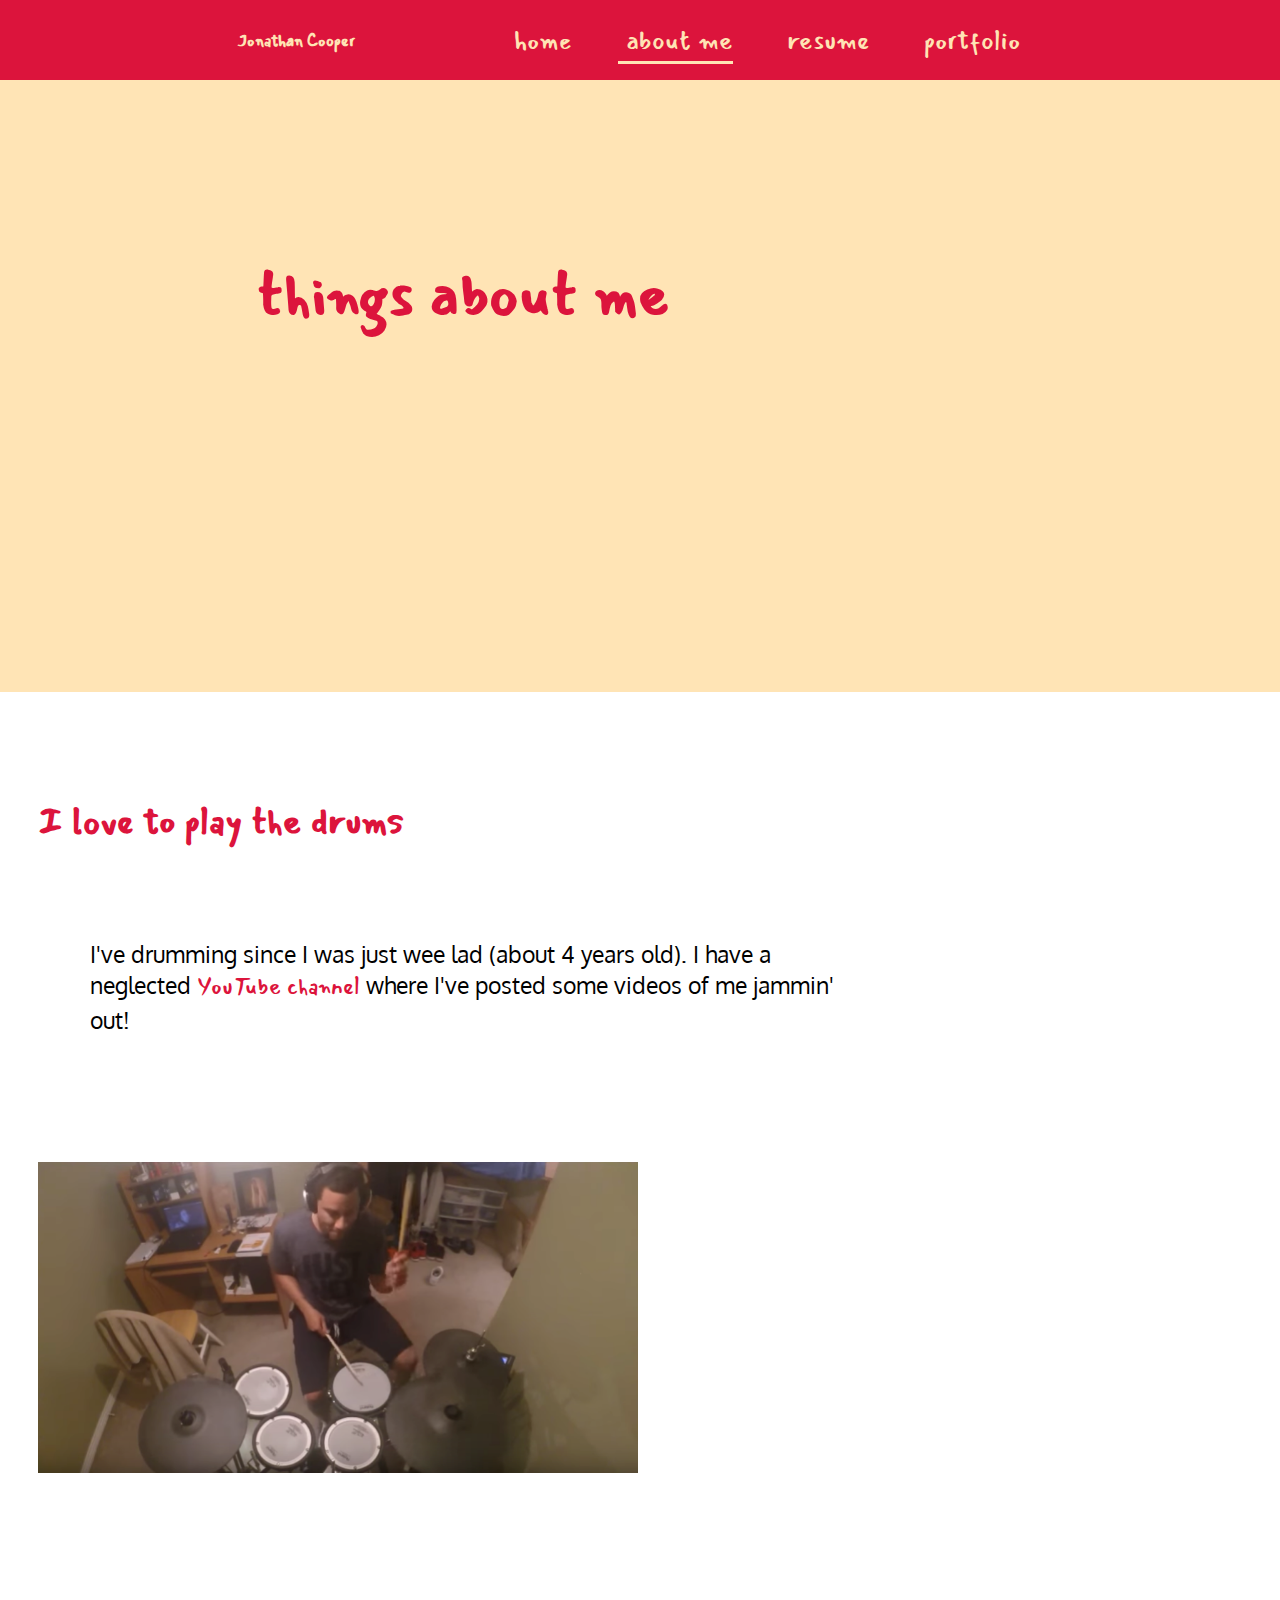
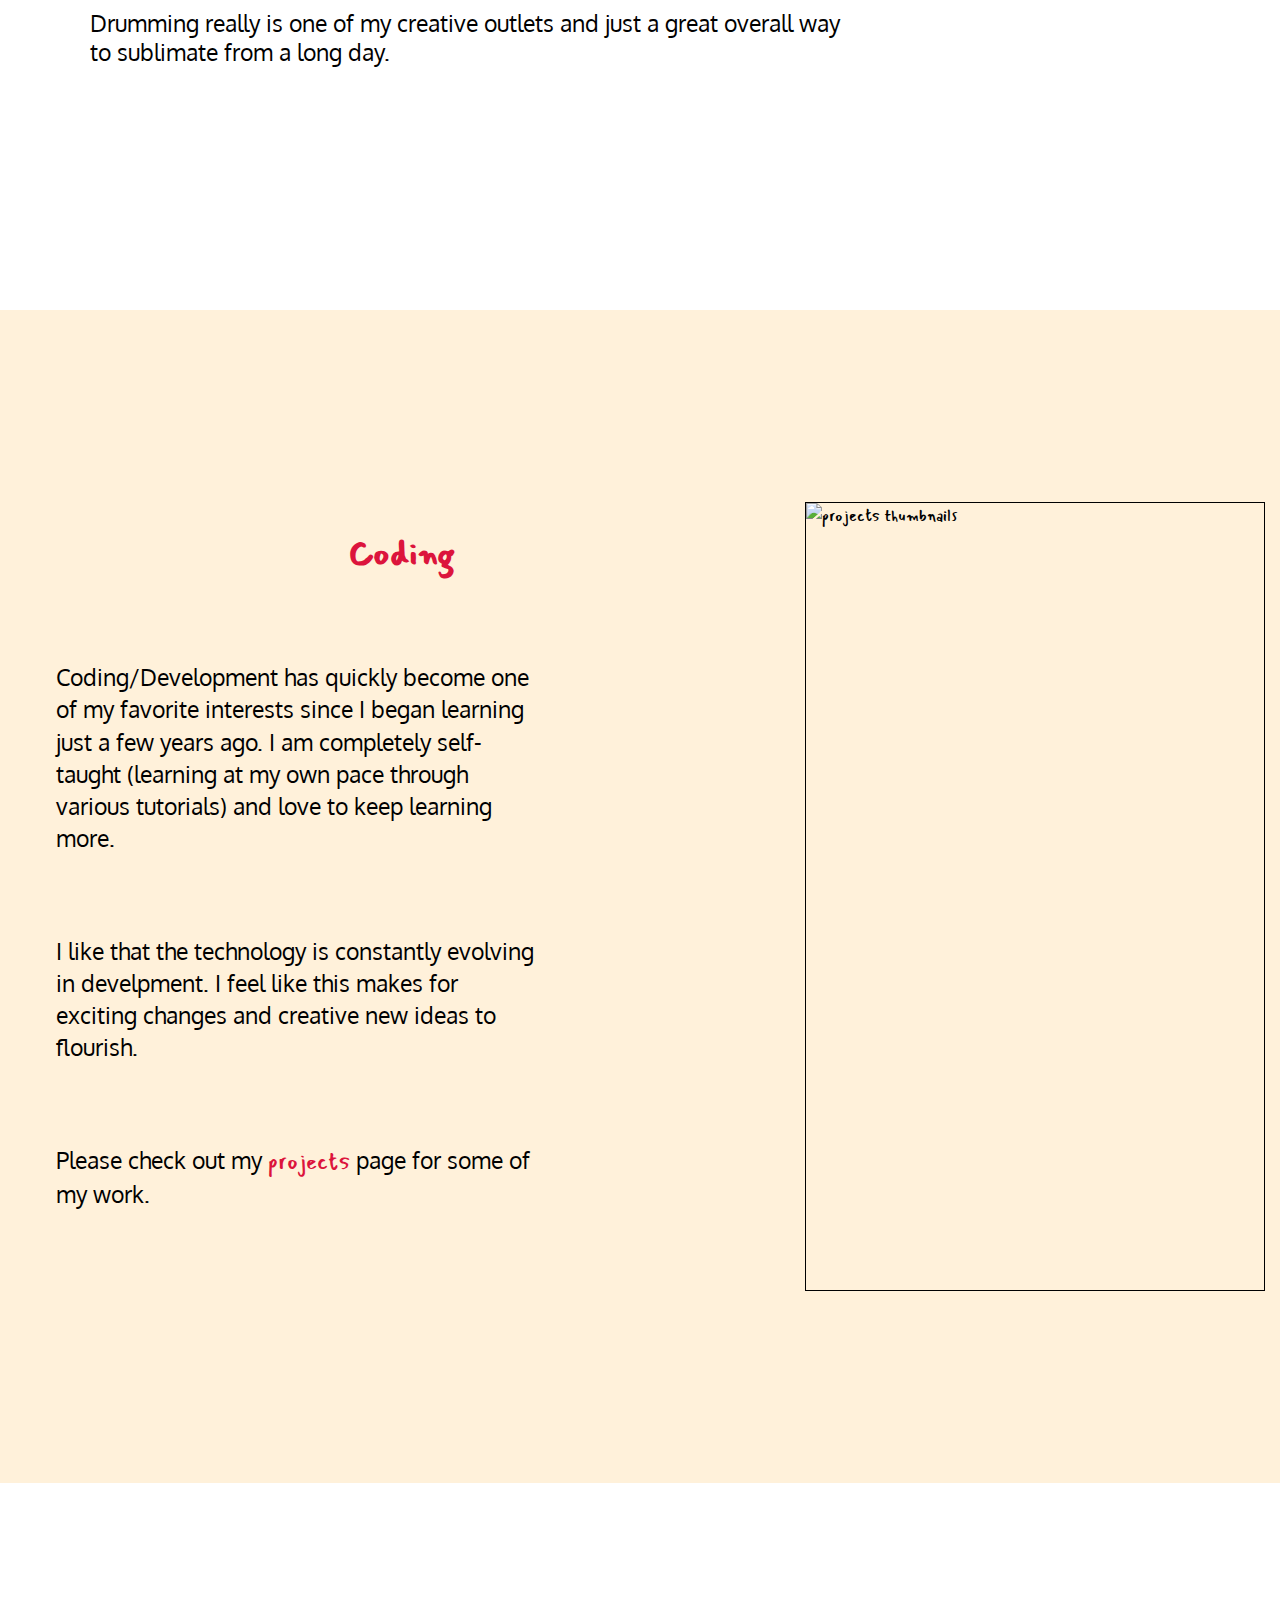
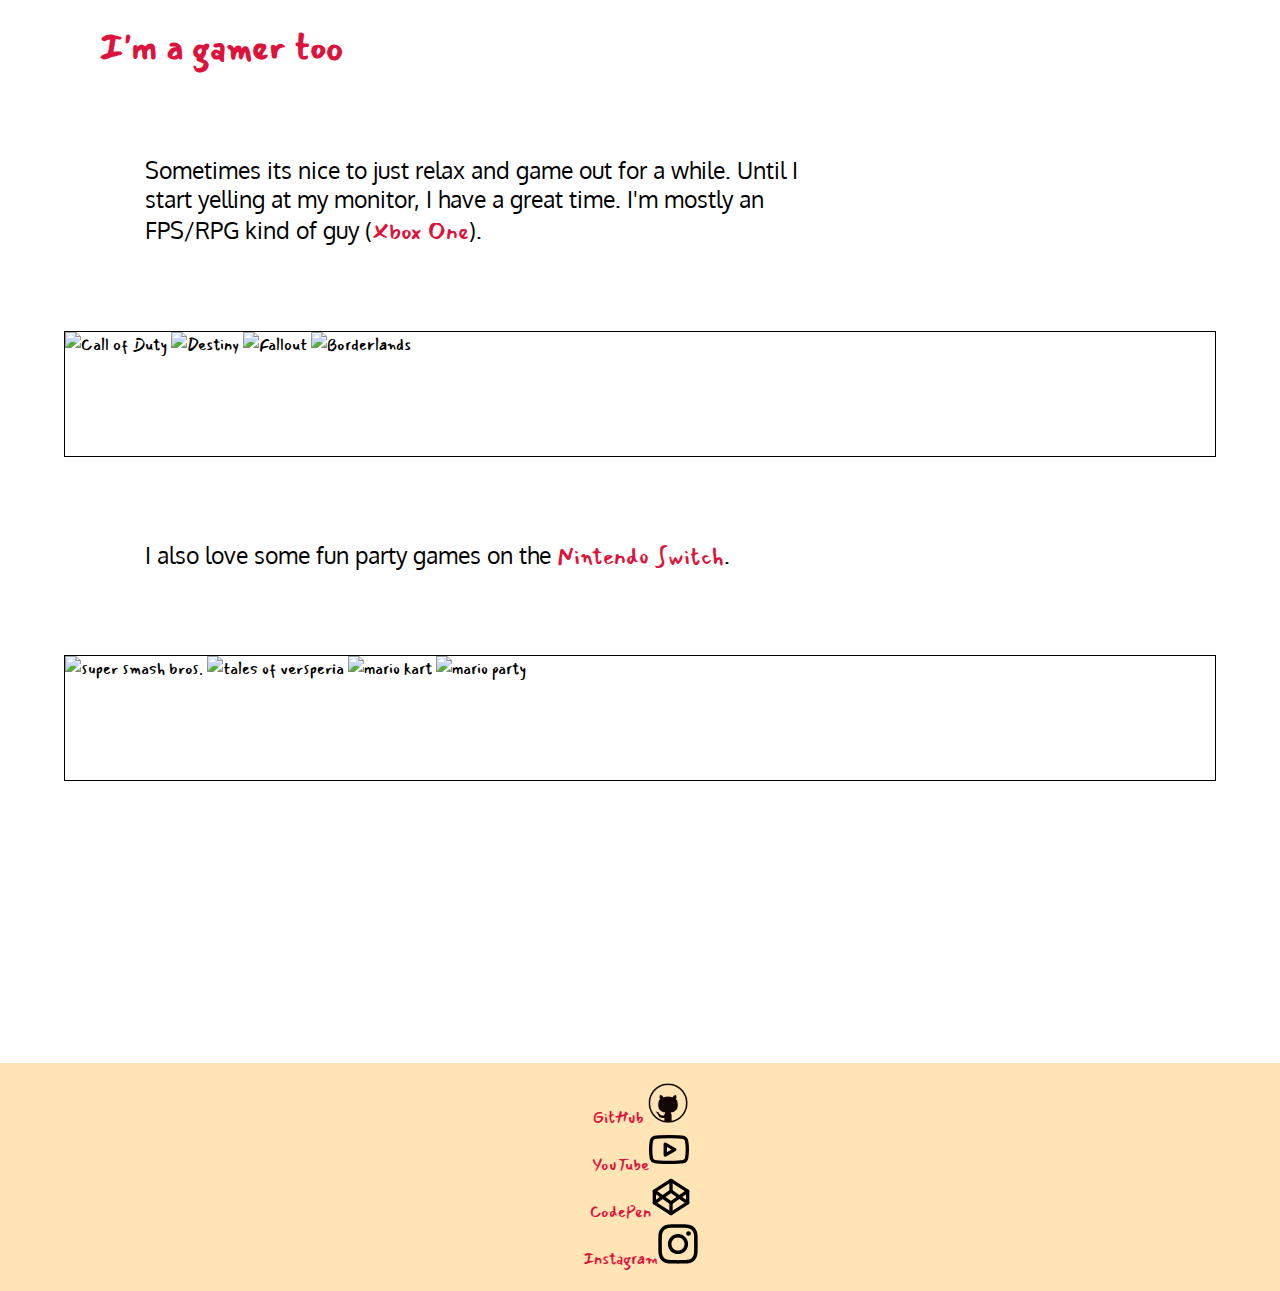
==== about.html @ 4a6ec276 "Finished adding the bones and general styling to about page and the portfolio. Added downloadable re" ====
<!DOCTYPE html>
<html lang="en">
  <head>
    <meta charset="UTF-8" />
    <meta name="viewport" content="width=device-width, initial-scale=1.0" />
    <meta http-equiv="X-UA-Compatible" content="ie=edge" />
    <link rel="stylesheet" href="about.css" />
    <link
      href="https://fonts.googleapis.com/css?family=Oxygen&display=swap"
      rel="stylesheet"
    />
    <link
      href="https://fonts.googleapis.com/css?family=Lacquer|Mansalva&display=swap"
      rel="stylesheet"
    />
    <title>About Jonathan</title>
  </head>
  <body>
    <nav>
      <div>
        <h4 id="navh4"><a href="./about.html">Jonathan Cooper</a></h4>
        <li><a href="./index.html">home</a></li>
        <li><a href="./about.html" class="active">about me</a></li>
        <li><a href="./resources/Resume.pdf" download>resume</a></li>
        <li><a href="./portfolio.html">portfolio</a></li>
        <img
          id="burger"
          src="./resources/burger.svg"
          alt="burger"
          width="40px"
        />
      </div>
    </nav>
    <div id="intro">
      <h1>things about me</h1>
    </div>

    <section id="drummingSection">
      <h2>I love to play the drums</h2>
      <p>
        I've drumming since I was just wee lad (about 4 years old). I have a
        neglected
        <a
          href="https://www.youtube.com/channel/UCEnHYoOPw05HXXUuQhsHiMg?view_as=subscriber"
          target="_blank"
          >YouTube channel</a
        >
        where I've posted some videos of me jammin' out!
      </p>
      <img id="drummmingPic" src="./resources/druming.png" alt="me drumming" />
      <p>
        Drumming really is one of my creative outlets and just a great overall
        way to sublimate from a long day.
      </p>
    </section>
    <section id="codingSection">
      <div>
        <h2>Coding</h2>
        <p>
          Coding/Development has quickly become one of my favorite interests
          since I began learning just a few years ago. I am completely
          self-taught (learning at my own pace through various tutorials) and
          love to keep learning more.
        </p>
        <p>
          I like that the technology is constantly evolving in develpment. I
          feel like this makes for exciting changes and creative new ideas to
          flourish.
        </p>
        <p>
          Please check out my <a href="./">projects</a> page for some of my
          work.
        </p>
      </div>
      <div id="carosel">
        <img src="" alt="projects thumbnails" />
      </div>
    </section>
    <section id="gamingSection">
      <h2>I'm a gamer too</h2>
      <p>
        Sometimes its nice to just relax and game out for a while. Until I start
        yelling at my monitor, I have a great time. I'm mostly an FPS/RPG kind
        of guy (<a href="">Xbox One</a>).
      </p>
      <div id="xboxList" class="gamesList">
        <img src="" alt="Call of Duty" />
        <img src="" alt="Destiny" />
        <img src="" alt="Fallout" />
        <img src="" alt="Borderlands" />
      </div>

      <p>
        I also love some fun party games on the <a href="">Nintendo Switch</a>.
      </p>
      <div id="switchList" class="gamesList">
        <img src="" alt="super smash bros." />
        <img src="" alt="tales of versperia" />
        <img src="" alt="mario kart" />
        <img src="" alt="mario party" />
      </div>
    </section>
    <footer>
      <ul>
        <li>
          <a href="https://github.com/jcoops22" target="_blank"
            >GitHub
            <img
              src="./resources/github.png"
              alt="GitHub Icon"
              width="40px"
              height="40px"
            />
          </a>
        </li>
        <li>
          <a
            href="https://www.youtube.com/channel/UCEnHYoOPw05HXXUuQhsHiMg?view_as=subscriber"
            target="_blank"
            >YouTube<img
              src="./resources/youtube.svg"
              alt="YouTube Icon"
              width="40px"
              height="40px"
          /></a>
        </li>
        <li>
          <a href="https://codepen.io/jon-cooper" target="_blank"
            >CodePen<img
              src="./resources/codepen.svg"
              alt="CodePen Icon"
              width="40px"
              height="40px"
          /></a>
        </li>
        <li>
          <a href="https://www.instagram.com/jontheawesome/" target="_blank"
            >Instagram<img
              src="./resources/instagram.svg"
              alt="Instagram Icon"
              width="40px"
              height="40px"
          /></a>
        </li>
      </ul>
    </footer>
    <script src="./about.js"></script>
  </body>
</html>
---- about.css ----
* {
  padding: 0;
  margin: 0;
  list-style: none;
  text-decoration: none;
  font-family: "Mansalva", cursive;
  box-sizing: border-box;
}
a {
  color: crimson;
}
.active {
  border-bottom: 3px solid moccasin;
}
.show {
  display: initial;
}
.hide {
  display: none;
}
.flex {
  flex-direction: column;
  height: 55vh;
  position: relative;
  top: 8vh;
  background-color: crimson;
  z-index: 4;
  overflow: scroll;
}

body {
  height: 100%;
}
nav {
  opacity: 1;
  height: 80px;
  width: 100%;
  position: relative;
  transition-duration: 0.3s;
  background-color: crimson;
}
#burger {
  display: none;
  transition-duration: 1.5s;
}
.scrollNav {
  background-color: moccasin;
  position: fixed;
  height: 40px;
  width: 100%;
  z-index: 2;
  font-size: 22px;
}
nav div {
  display: flex;
  justify-content: center;
  height: 100%;
  overflow: hidden;
  align-items: center;
}
nav div h4 a {
  color: moccasin;
}
nav div li {
  padding: 15px 10px;
  margin: 3px 5px;
  font-size: 26px;
}
nav div li a {
  transition-duration: 0.2s;
  padding-left: 8px;
  margin: 8px;
  color: moccasin;
}
nav div li a:hover {
  animation-name: jiggle;
  animation-duration: 0.3s;
  animation-timing-function: ease-in-out;
  animation-play-state: running;
}
nav div h4 {
  margin-right: 10%;
  transition-duration: 0.3s;
}
#intro {
  height: 68vh;
  padding-top: 6%;
  margin-bottom: 8%;
  background-color: moccasin;
}
#intro h1 {
  margin-left: 20%;
  font-size: 60px;
  color: crimson;
  padding-top: 10vh;
}
section:nth-last-of-type(even) {
  background-color: rgba(255, 228, 181, 0.5);
}
section h2 {
  color: crimson;
  margin: 3%;
  font-size: 35px;
}
section p {
  font-family: "Oxygen", sans-serif;
  font-size: 23px;
  width: 60%;
  margin: 7%;
}
#drummingSection {
  margin-bottom: 19%;
}
#drummingSection img {
  margin: 3%;
  width: 80%;
  max-width: 600px;
}
#codingSection {
  display: flex;
  justify-content: center;
  padding: 15% 0;
}
#codingSection div:nth-of-type(1) {
  flex-basis: 70%;
}
#codingSection h2 {
  text-align: center;
}
#codingSection div p {
  margin: 10% 7%;
  padding: 0;
  line-height: 1.4;
}
#carosel {
  width: 40%;
  border: 1px solid black;
  margin-right: 15px;
}
#gamingSection {
  padding: 8% 5% 22%;
}
.gamesList {
  height: 14vh;
  border: 1px solid black;
}
footer {
  text-align: center;
  padding: 20px;
  background-color: moccasin;
}
footer ul {
  width: 100%;
  display: column;
  justify-content: center;
}
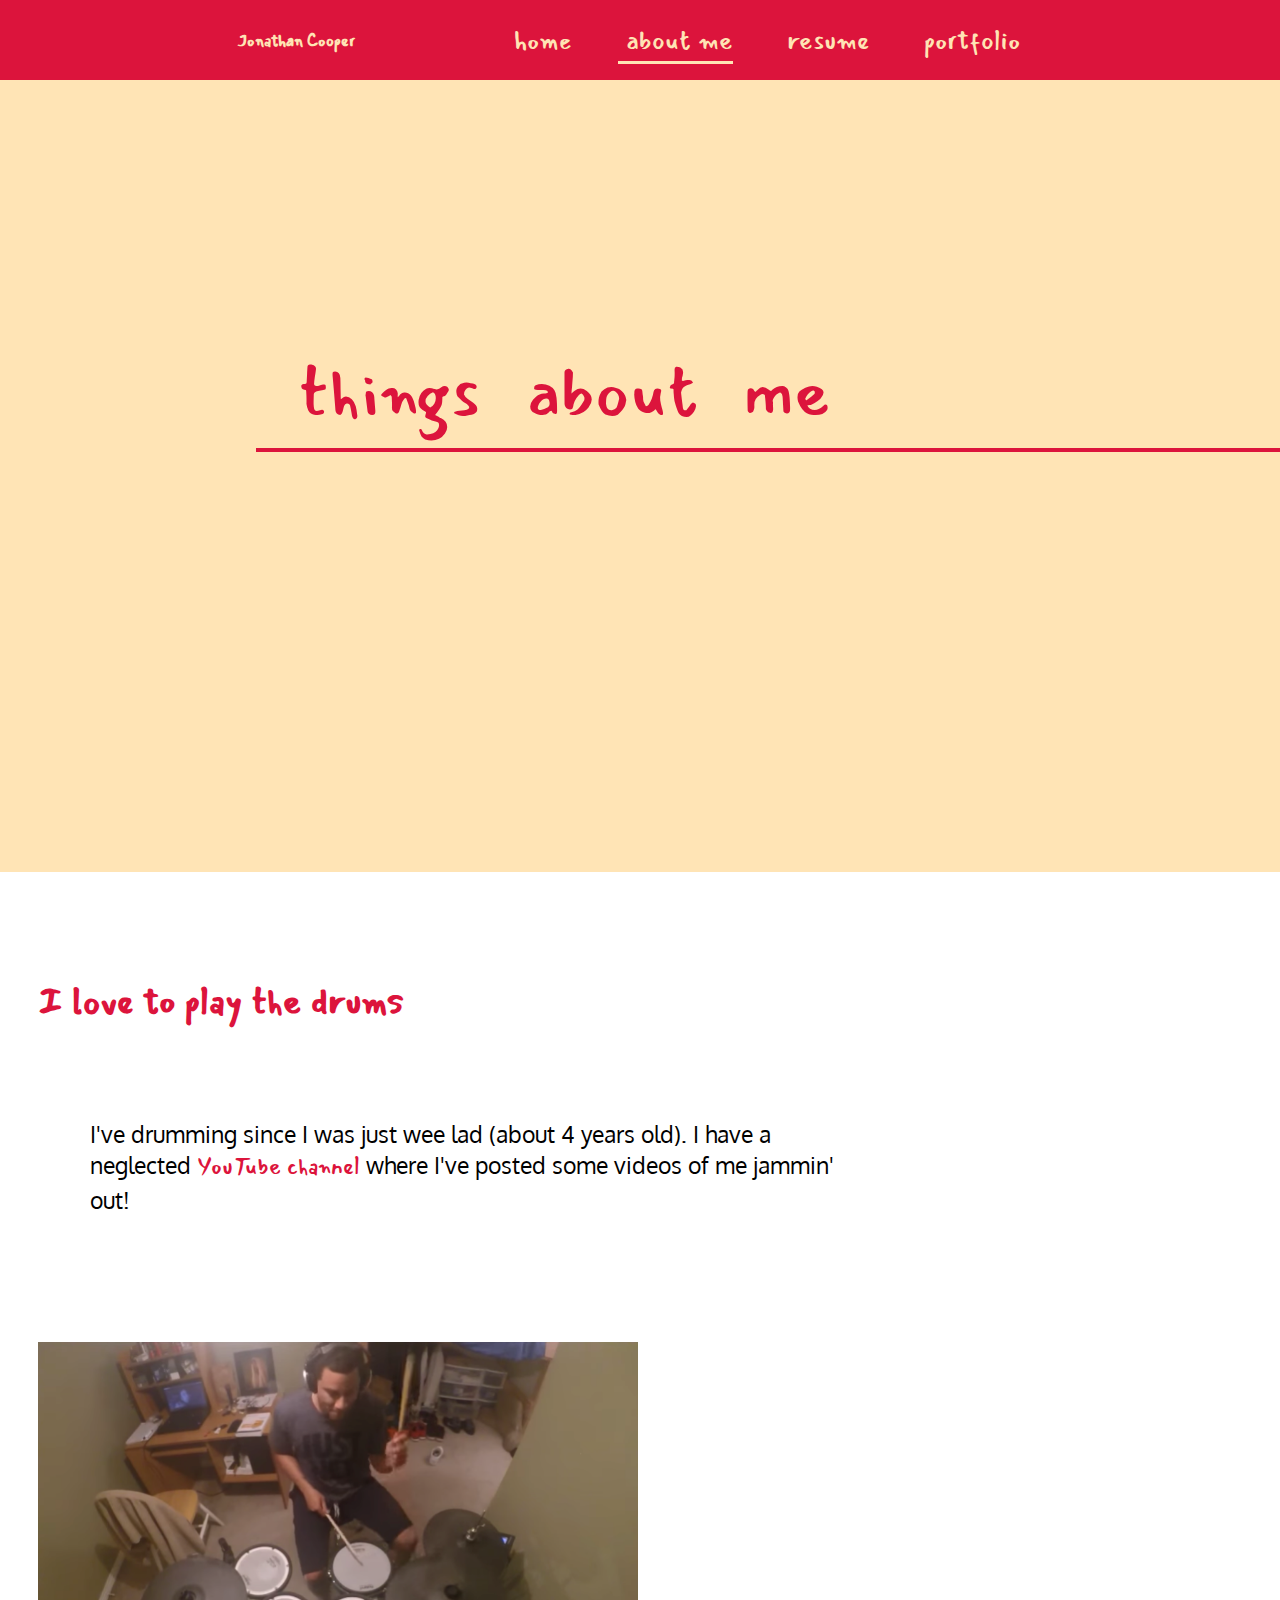
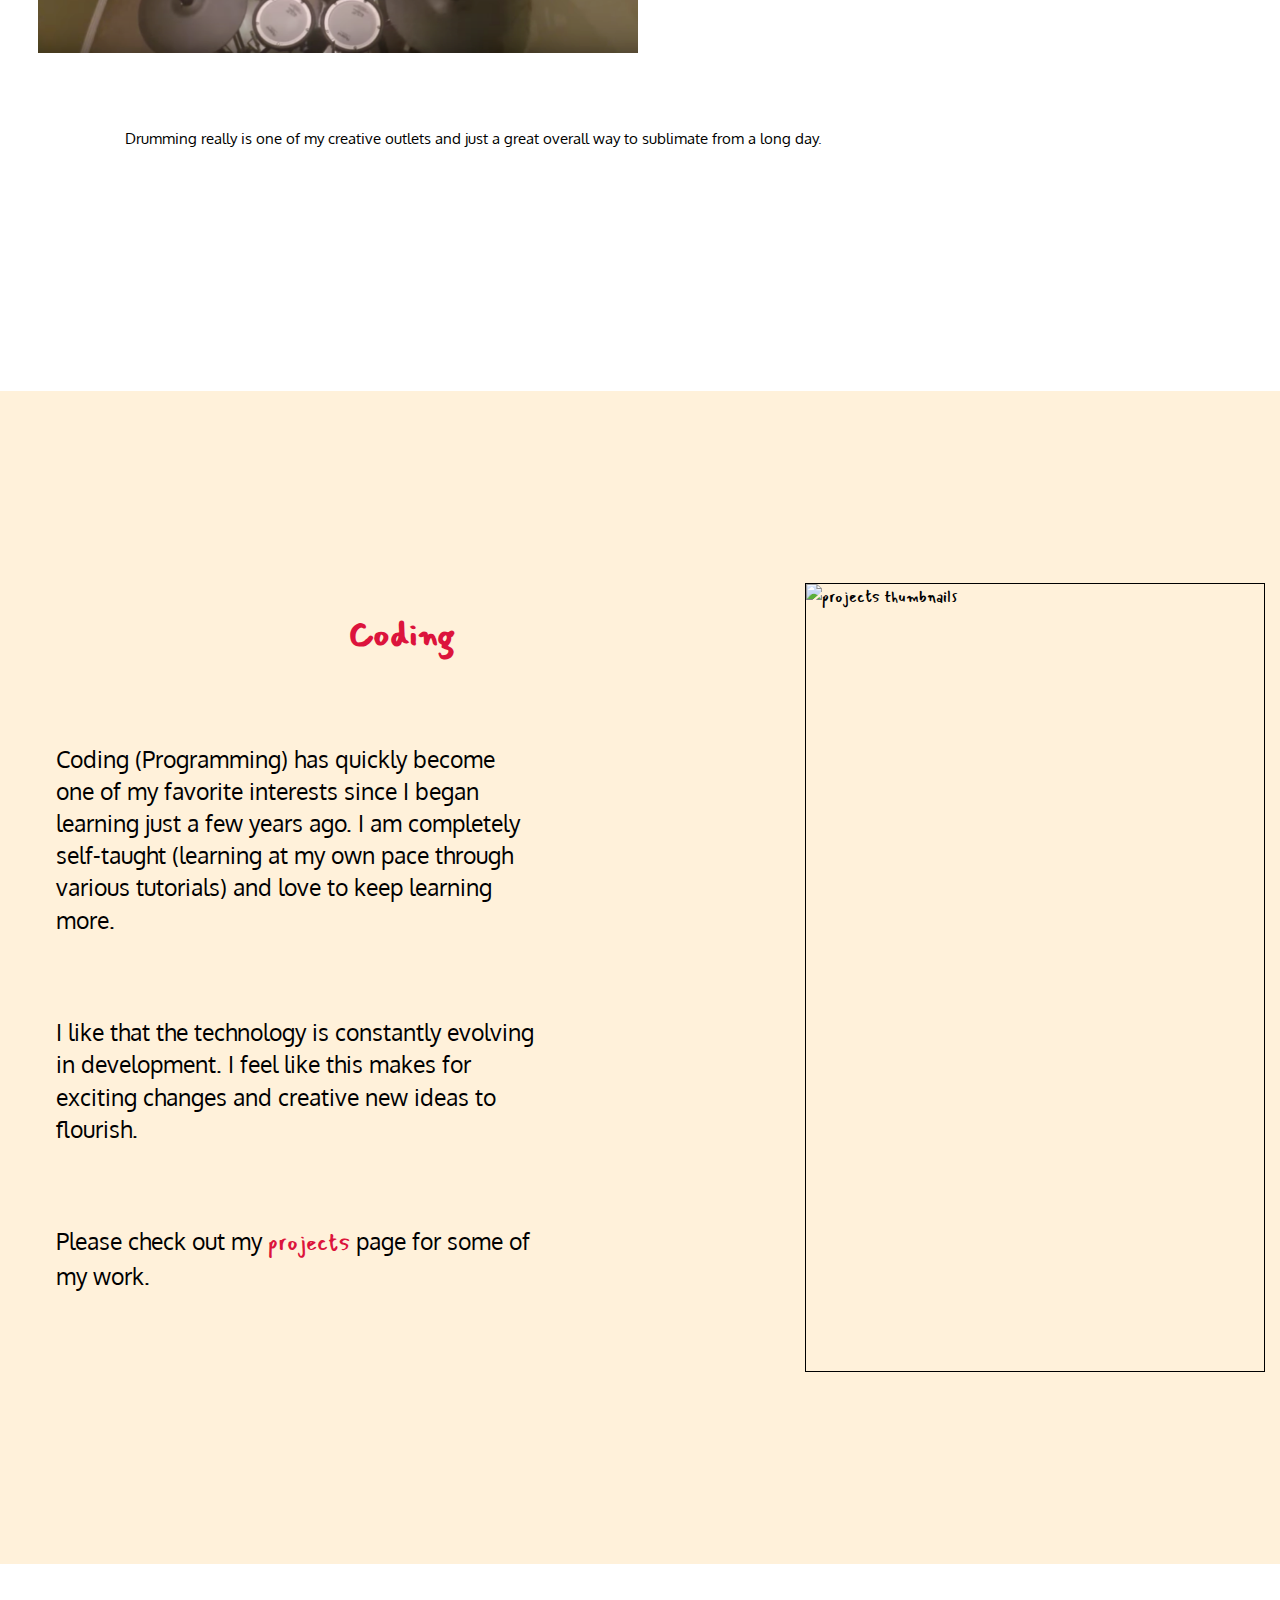
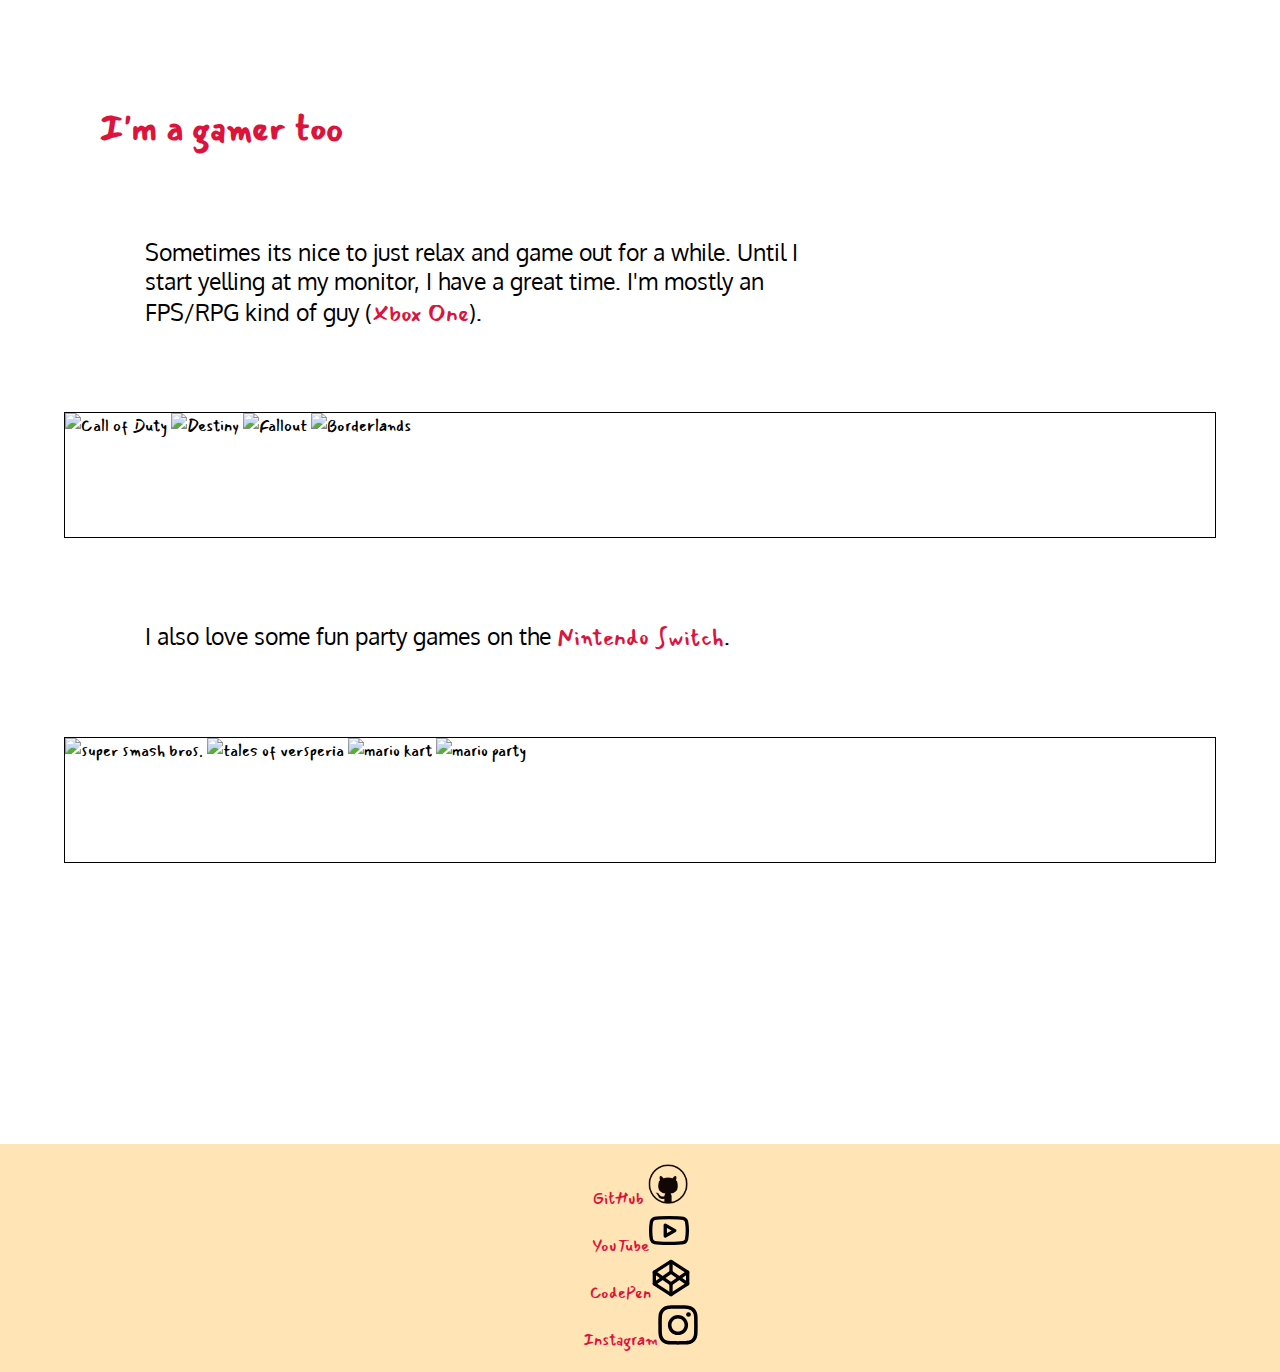
==== commit fce33336: "fixed hacking myself" ====
--- a/about.html
+++ b/about.html
@@ -32,7 +32,10 @@
       </div>
     </nav>
     <div id="intro">
-      <h1>things about me</h1>
+      <p id="introHeader">
+        <span>things</span> <span>about</span> <span>me</span>
+      </p>
+      <div id="underline"></div>
     </div>
 
     <section id="drummingSection">
@@ -57,19 +60,19 @@
       <div>
         <h2>Coding</h2>
         <p>
-          Coding/Development has quickly become one of my favorite interests
+          Coding (Programming) has quickly become one of my favorite interests
           since I began learning just a few years ago. I am completely
           self-taught (learning at my own pace through various tutorials) and
           love to keep learning more.
         </p>
         <p>
-          I like that the technology is constantly evolving in develpment. I
+          I like that the technology is constantly evolving in development. I
           feel like this makes for exciting changes and creative new ideas to
           flourish.
         </p>
         <p>
-          Please check out my <a href="./">projects</a> page for some of my
-          work.
+          Please check out my <a href="./portfolio.html">projects</a> page for
+          some of my work.
         </p>
       </div>
       <div id="carosel">
--- a/about.css
+++ b/about.css
@@ -83,16 +83,30 @@
   transition-duration: 0.3s;
 }
 #intro {
-  height: 68vh;
+  height: 88vh;
   padding-top: 6%;
   margin-bottom: 8%;
   background-color: moccasin;
+  overflow: hidden;
 }
-#intro h1 {
+#intro p {
+  position: relative;
+  padding-top: 20vh;
   margin-left: 20%;
-  font-size: 60px;
+}
+#intro p span {
+  position: relative;
+  font-size: 70px;
   color: crimson;
-  padding-top: 10vh;
+  margin-left: 4%;
+  transition-duration: 0.3s;
+}
+#underline {
+  position: relative;
+  left: 20%;
+  width: 100%;
+  height: 4px;
+  background-color: crimson;
 }
 section:nth-last-of-type(even) {
   background-color: rgba(255, 228, 181, 0.5);
@@ -115,6 +129,11 @@
   margin: 3%;
   width: 80%;
   max-width: 600px;
+}
+#drummingSection p:nth-of-type(2) {
+  font-size: 15px;
+  text-align: center;
+  margin-top: 30px;
 }
 #codingSection {
   display: flex;
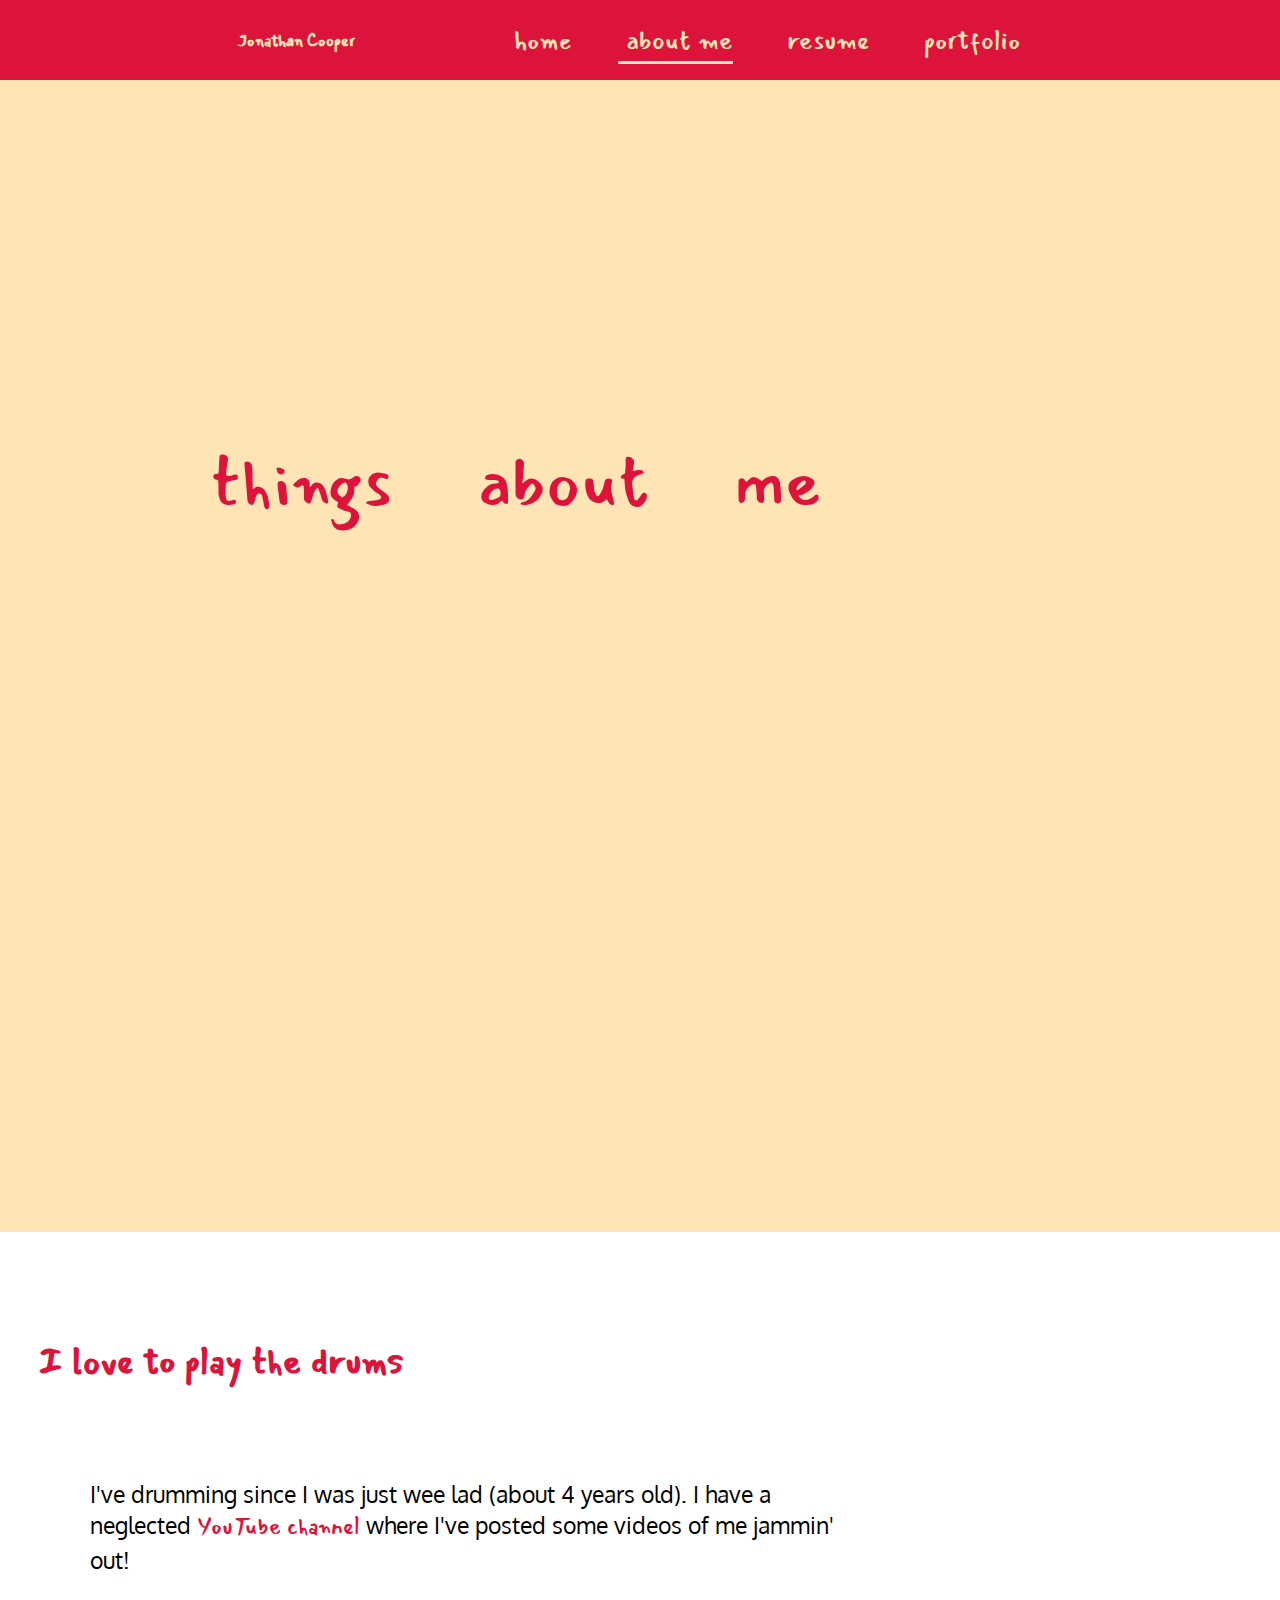
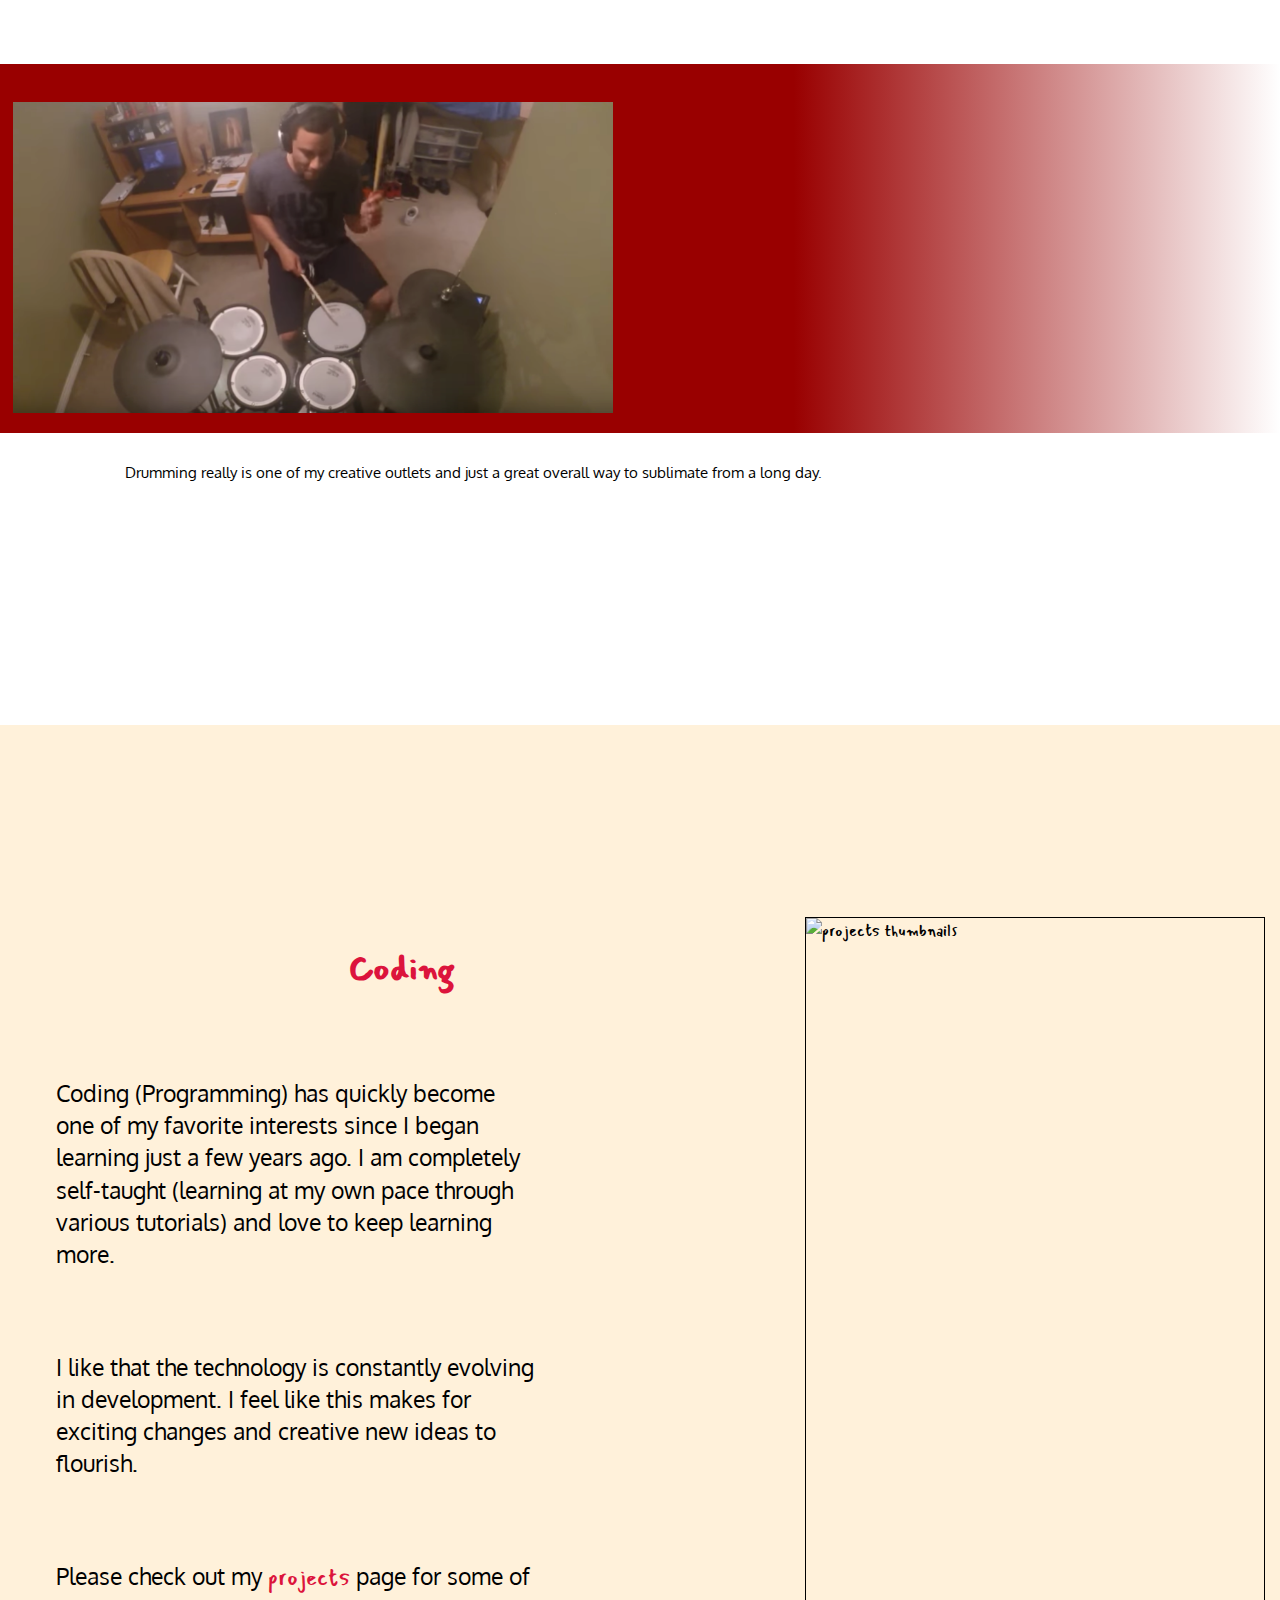
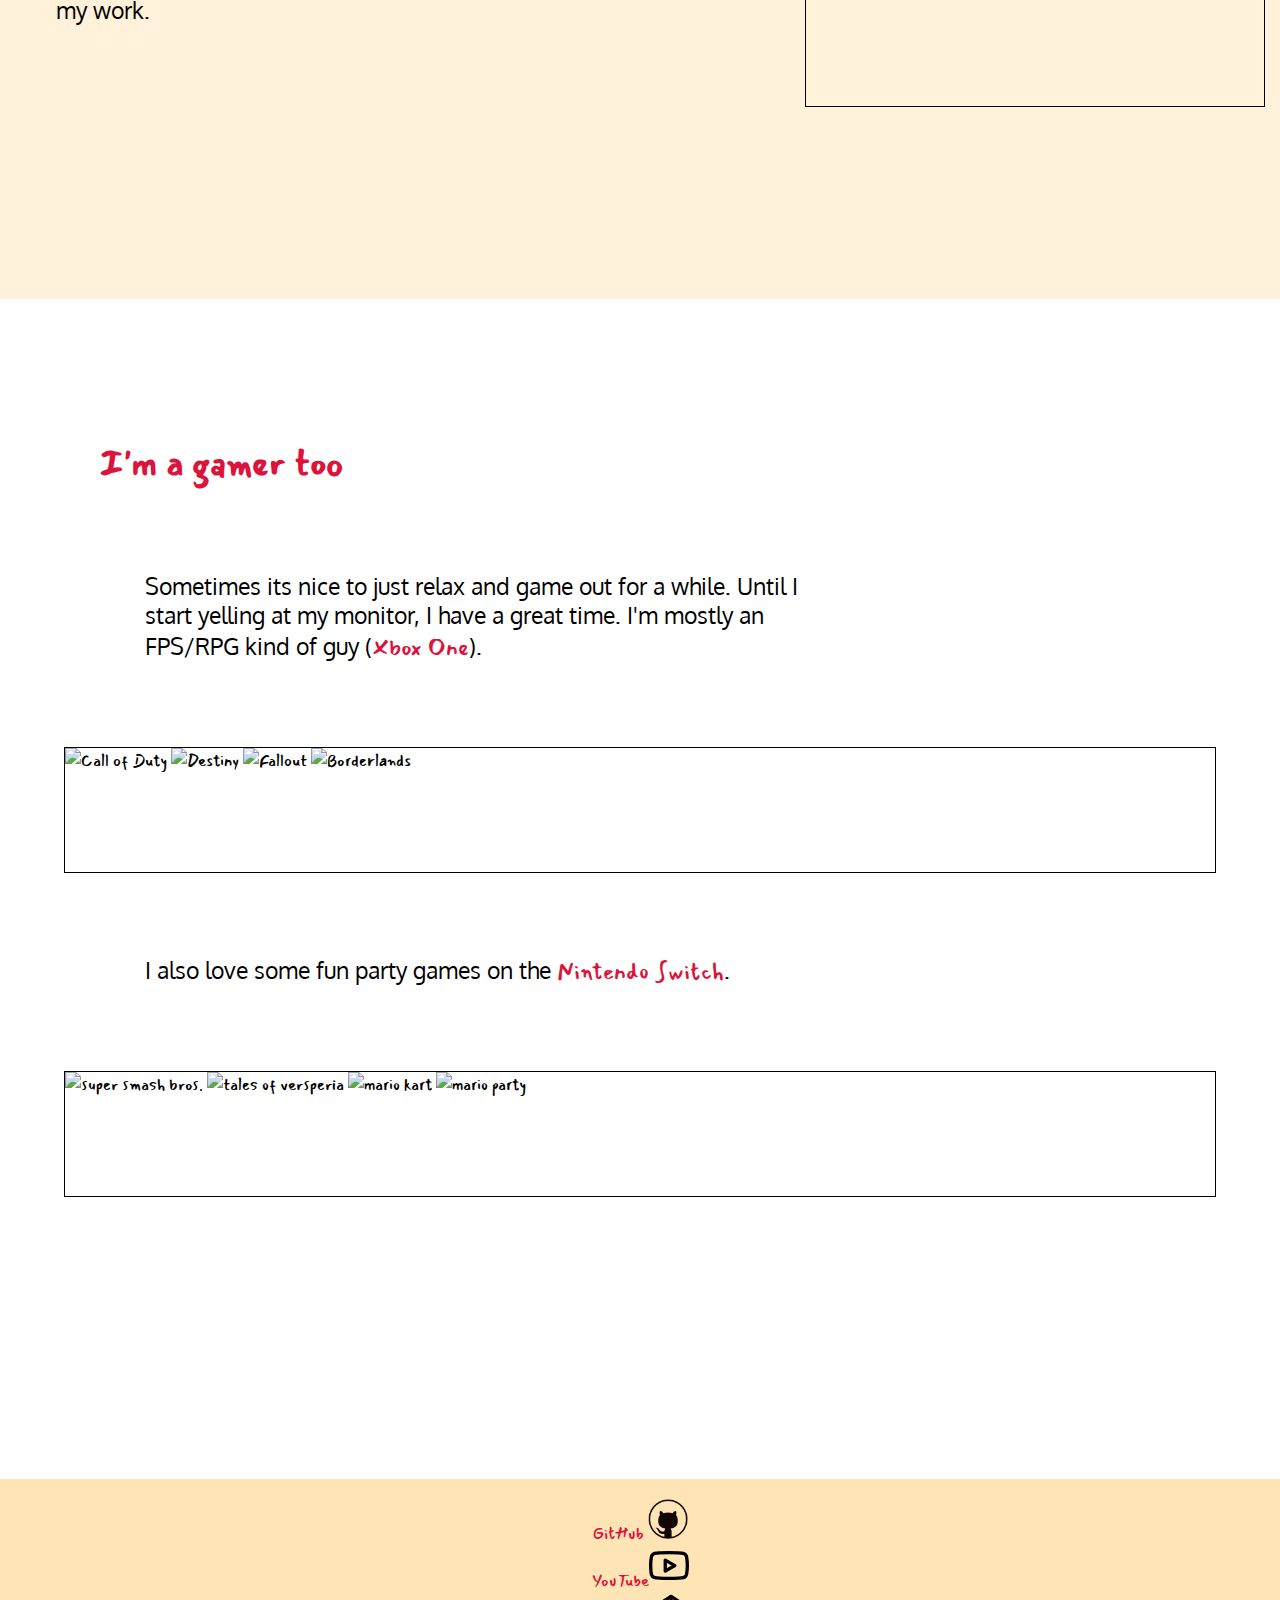
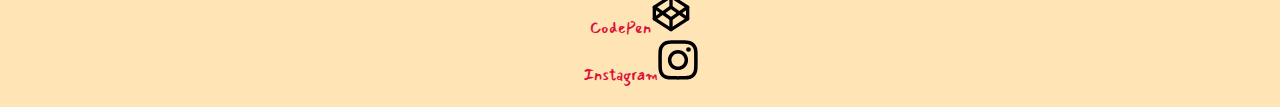
==== commit 739cb36b: "added JS to about page; still need to tidy up responsiveness" ====
--- a/about.html
+++ b/about.html
@@ -50,7 +50,14 @@
         >
         where I've posted some videos of me jammin' out!
       </p>
-      <img id="drummmingPic" src="./resources/druming.png" alt="me drumming" />
+      <div class="focusDiv">
+        <img
+          id="drummmingPic"
+          src="./resources/druming.png"
+          alt="me drumming"
+        />
+      </div>
+
       <p>
         Drumming really is one of my creative outlets and just a great overall
         way to sublimate from a long day.
--- a/about.css
+++ b/about.css
@@ -83,7 +83,7 @@
   transition-duration: 0.3s;
 }
 #intro {
-  height: 88vh;
+  height: 128vh;
   padding-top: 6%;
   margin-bottom: 8%;
   background-color: moccasin;
@@ -91,20 +91,20 @@
 }
 #intro p {
   position: relative;
-  padding-top: 20vh;
-  margin-left: 20%;
+  padding-top: 30vh;
+  margin-left: 10%;
 }
 #intro p span {
   position: relative;
   font-size: 70px;
   color: crimson;
-  margin-left: 4%;
+  margin-left: 7%;
   transition-duration: 0.3s;
 }
 #underline {
   position: relative;
-  left: 20%;
-  width: 100%;
+  left: 40%;
+  width: 0;
   height: 4px;
   background-color: crimson;
 }
@@ -122,11 +122,20 @@
   width: 60%;
   margin: 7%;
 }
+.focusDiv {
+  background: rgb(153, 0, 0);
+  background: linear-gradient(
+    90deg,
+    rgba(153, 0, 0, 1) 62%,
+    rgba(255, 255, 255, 1) 100%
+  );
+  padding: 3% auto 0.4% 0;
+}
 #drummingSection {
   margin-bottom: 19%;
 }
 #drummingSection img {
-  margin: 3%;
+  margin: 3% 0 1% 1%;
   width: 80%;
   max-width: 600px;
 }
@@ -173,3 +182,19 @@
   display: column;
   justify-content: center;
 }
+
+@media only screen and (max-width: 732px) {
+  nav div li {
+    display: none;
+  }
+  #burger {
+    cursor: pointer;
+    display: initial;
+  }
+}
+
+@media only screen and (max-width: 360px) {
+  .container {
+    height: 250vh;
+  }
+}
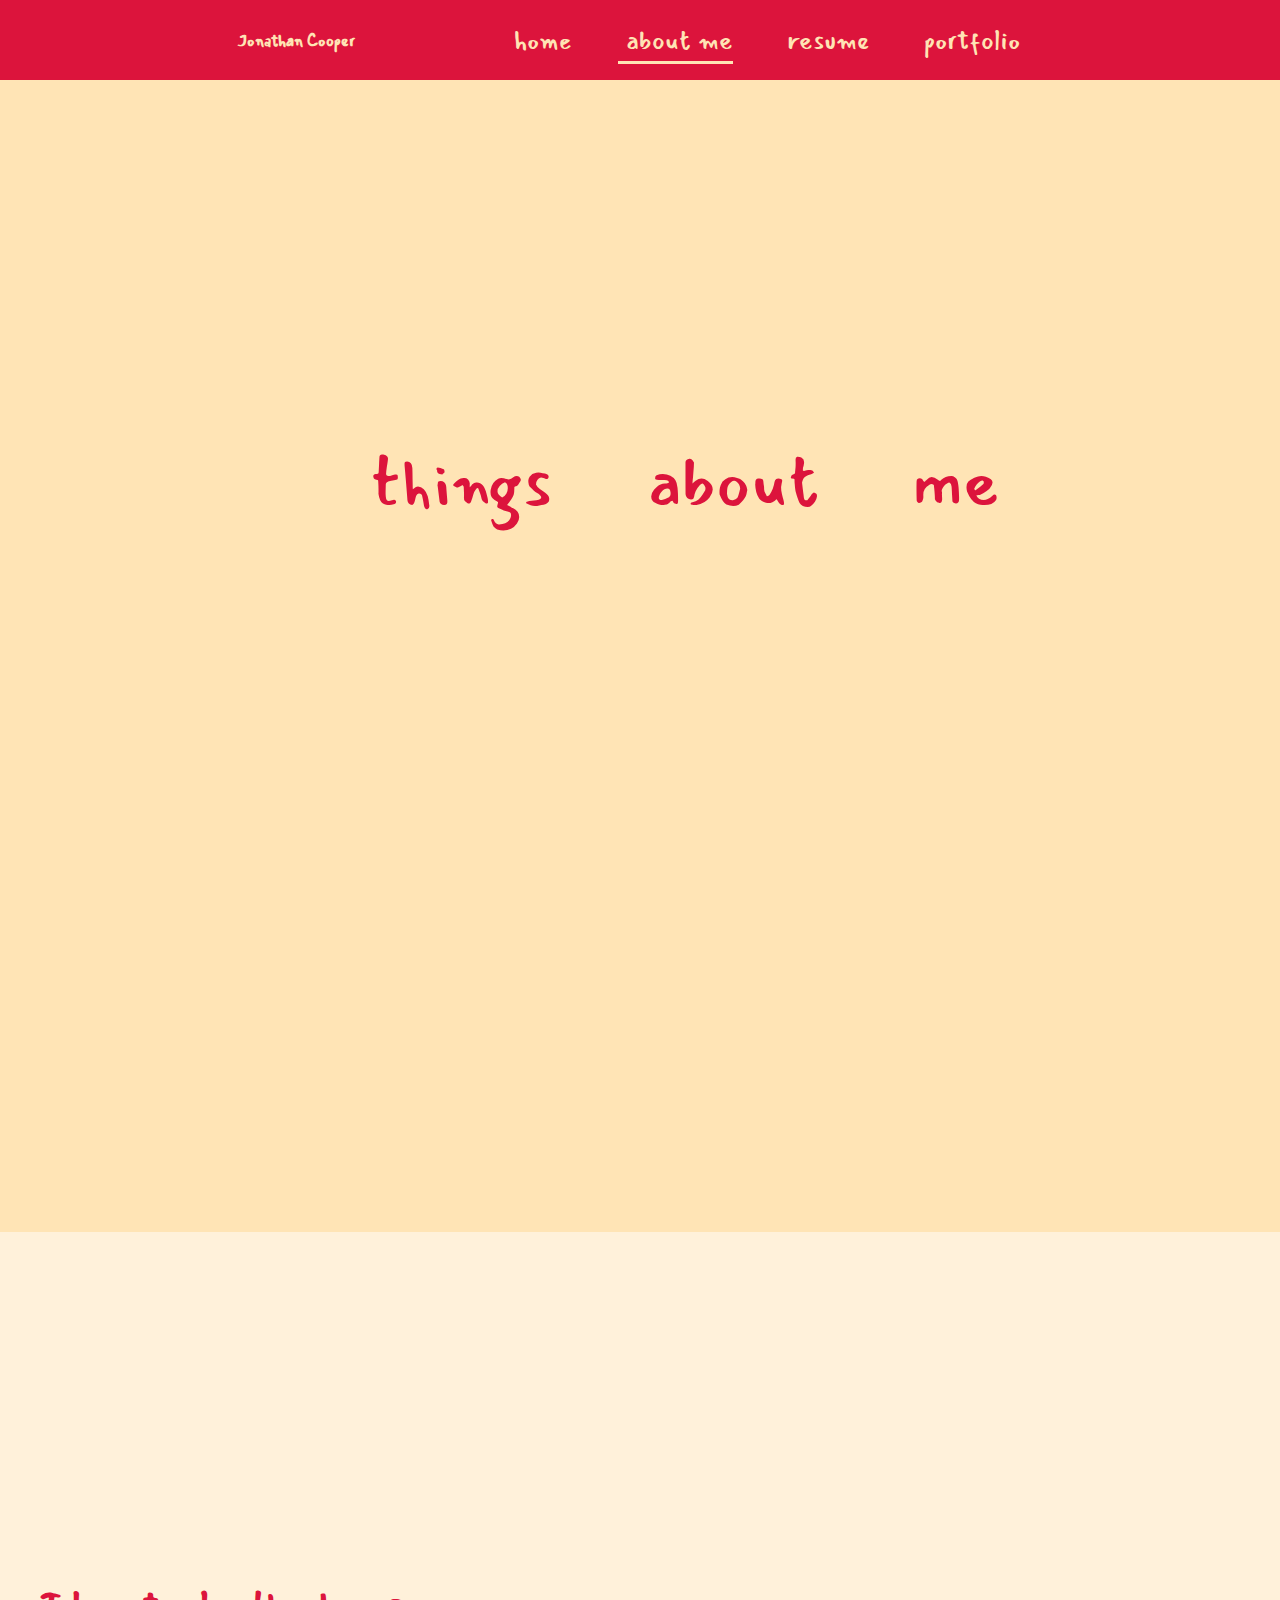
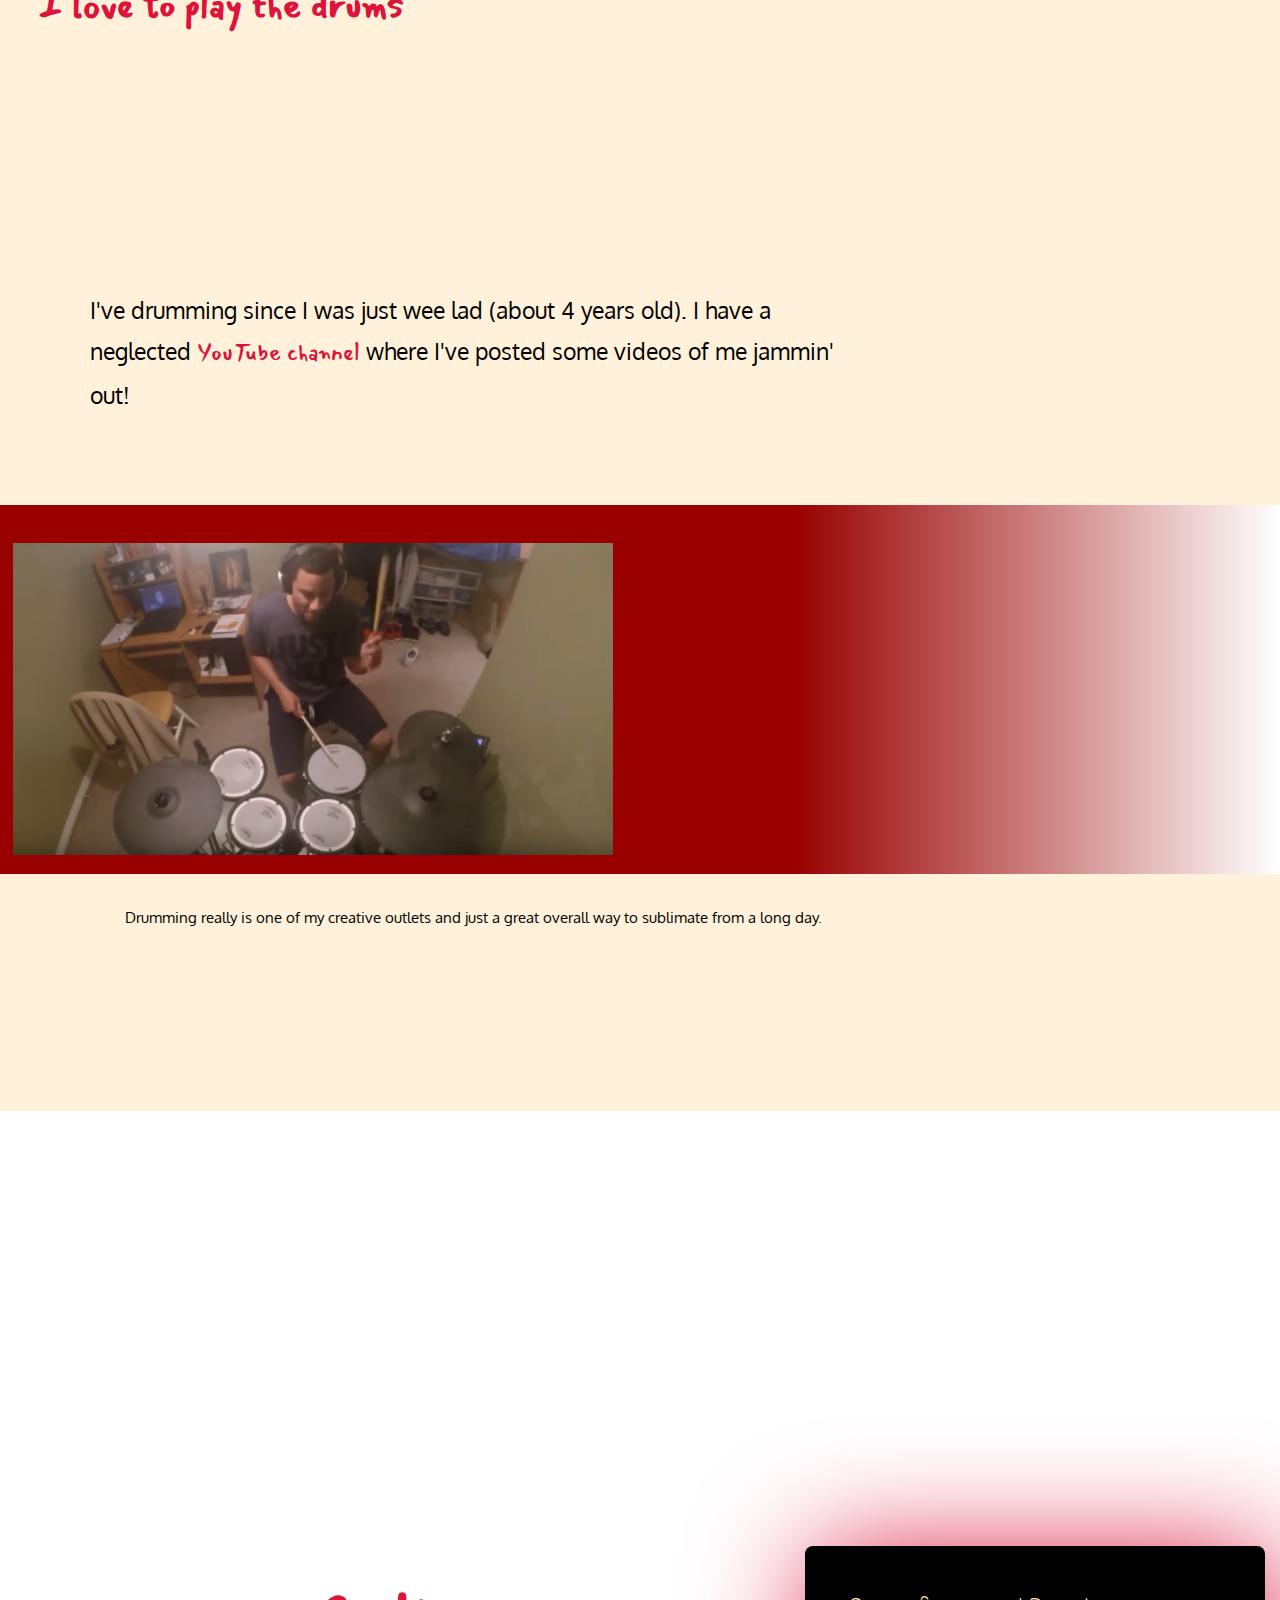
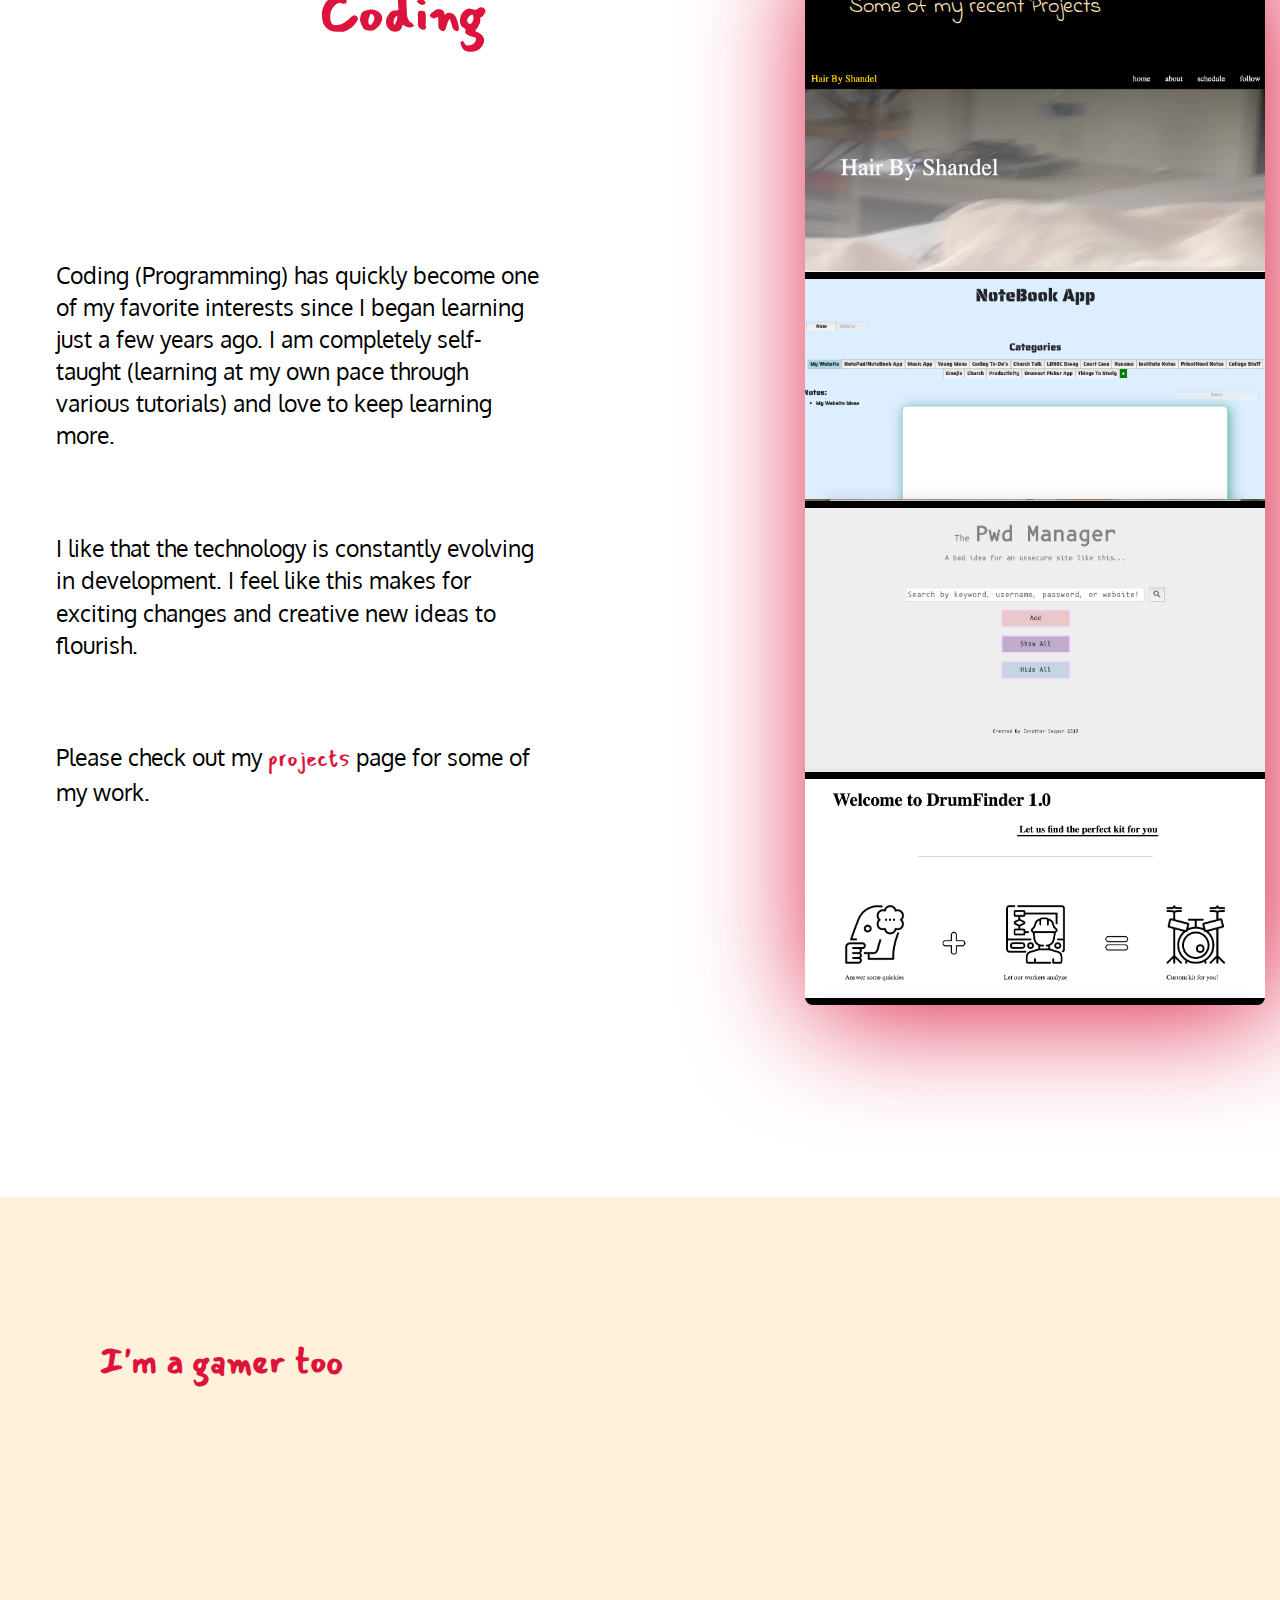
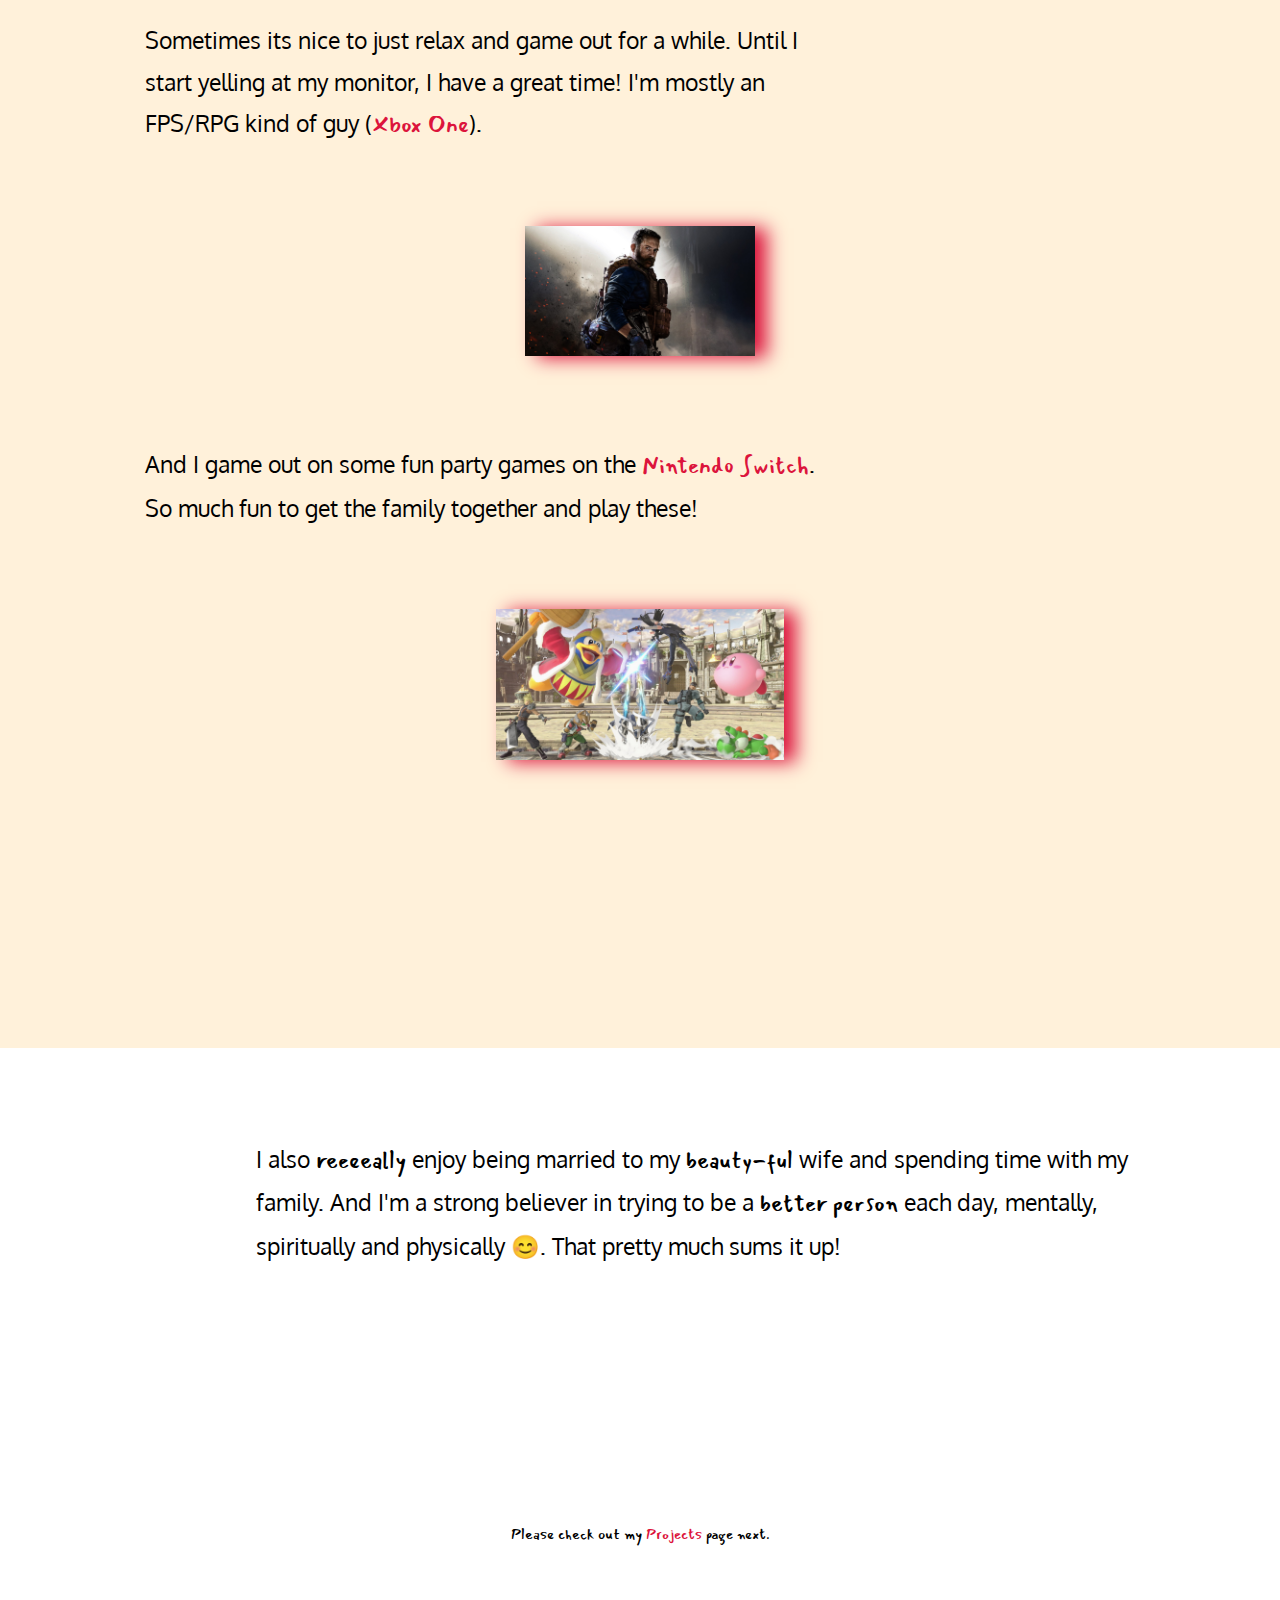
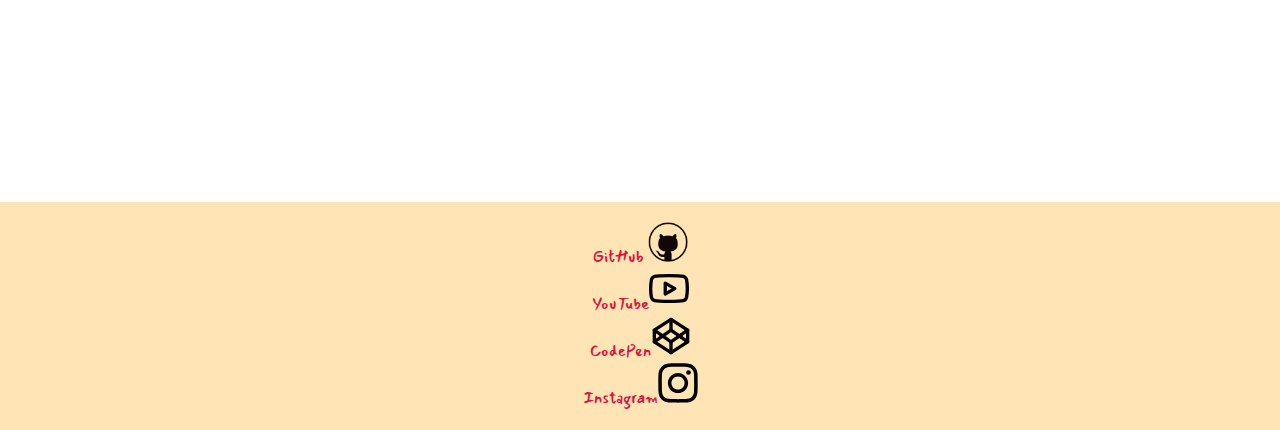
==== commit b08b4dda: "added responsiveness to about page. Fixed small bug in toggling mobile nav bar. Need to still add JS" ====
--- a/about.html
+++ b/about.html
@@ -4,9 +4,13 @@
     <meta charset="UTF-8" />
     <meta name="viewport" content="width=device-width, initial-scale=1.0" />
     <meta http-equiv="X-UA-Compatible" content="ie=edge" />
-    <link rel="stylesheet" href="about.css" />
+    <link rel="stylesheet" href="./css/about.css" />
     <link
       href="https://fonts.googleapis.com/css?family=Oxygen&display=swap"
+      rel="stylesheet"
+    />
+    <link
+      href="https://fonts.googleapis.com/css?family=Indie+Flower&display=swap"
       rel="stylesheet"
     />
     <link
@@ -21,7 +25,7 @@
         <h4 id="navh4"><a href="./about.html">Jonathan Cooper</a></h4>
         <li><a href="./index.html">home</a></li>
         <li><a href="./about.html" class="active">about me</a></li>
-        <li><a href="./resources/Resume.pdf" download>resume</a></li>
+        <li><a href="./resources/resume/Resume.pdf" download>resume</a></li>
         <li><a href="./portfolio.html">portfolio</a></li>
         <img
           id="burger"
@@ -82,34 +86,74 @@
           some of my work.
         </p>
       </div>
+
       <div id="carosel">
-        <img src="" alt="projects thumbnails" />
+        <p>Some of my recent Projects</p>
+        <a href="./portfolio.html">
+          <img
+            src="./resources/Project Thumbnails/hbs.png"
+            alt="projects thumbnails"
+          />
+        </a>
+        <a href="./portfolio.html">
+          <img
+            src="./resources/Project Thumbnails/notepad.png"
+            alt="projects thumbnails"
+          />
+        </a>
+
+        <a href="./portfolio.html">
+          <img
+            src="./resources/Project Thumbnails/pwdmanager.png"
+            alt="projects thumbnails"
+          />
+        </a>
+
+        <a href="./portfolio.html">
+          <img
+            src="./resources/Project Thumbnails/drumfinder.png"
+            alt="projects thumbnails"
+          />
+        </a>
       </div>
     </section>
     <section id="gamingSection">
       <h2>I'm a gamer too</h2>
       <p>
         Sometimes its nice to just relax and game out for a while. Until I start
-        yelling at my monitor, I have a great time. I'm mostly an FPS/RPG kind
+        yelling at my monitor, I have a great time! I'm mostly an FPS/RPG kind
         of guy (<a href="">Xbox One</a>).
       </p>
       <div id="xboxList" class="gamesList">
-        <img src="" alt="Call of Duty" />
-        <img src="" alt="Destiny" />
-        <img src="" alt="Fallout" />
-        <img src="" alt="Borderlands" />
-      </div>
-
-      <p>
-        I also love some fun party games on the <a href="">Nintendo Switch</a>.
+        <img src="./resources/games/callofduty.jpeg" alt="Call of Duty" />
+        <!-- <img src="./resources/games/destiny.jpg" alt="Destiny2" />
+        <img src="./resources/games/fallout.jpeg" alt="Fallout" />
+        <img src="./resources/games/borderlands.png" alt="Borderlands" /> -->
+      </div>
+
+      <p>
+        And I game out on some fun party games on the
+        <a href="">Nintendo Switch</a>. So much fun to get the family together
+        and play these!
       </p>
       <div id="switchList" class="gamesList">
-        <img src="" alt="super smash bros." />
-        <img src="" alt="tales of versperia" />
-        <img src="" alt="mario kart" />
-        <img src="" alt="mario party" />
-      </div>
-    </section>
+        <img src="./resources/games/ssb.jpg" alt="super smash bros." />
+        <!-- <img src="./resources/games/tales.jpg" alt="tales of versperia" />
+        <img src="./resources/games/mk.jpg" alt="mario kart" />
+        <img src="./resources/games/mp.jpg" alt="mario party" /> -->
+      </div>
+    </section>
+    <section id="outro">
+      <p>
+        I also <span>reeeeally</span> enjoy being married to my
+        <span>beauty-ful</span> wife and spending time with my family. And I'm a
+        strong believer in trying to be a <span>better person</span> each day,
+        mentally, spiritually and physically 😊. That pretty much sums it up!
+      </p>
+    </section>
+    <p id="finalLink">
+      Please check out my <a href="./portfolio.html">Projects</a> page next.
+    </p>
     <footer>
       <ul>
         <li>
@@ -154,6 +198,6 @@
         </li>
       </ul>
     </footer>
-    <script src="./about.js"></script>
+    <script src="./js/about.js"></script>
   </body>
 </html>
--- a/css/about.css
+++ b/css/about.css
@@ -0,0 +1,295 @@
+* {
+  padding: 0;
+  margin: 0;
+  list-style: none;
+  text-decoration: none;
+  font-family: "Mansalva", cursive;
+  box-sizing: border-box;
+}
+a {
+  color: crimson;
+}
+.active {
+  border-bottom: 3px solid moccasin;
+}
+.show {
+  display: initial;
+}
+.hide {
+  display: none;
+}
+.flex {
+  flex-direction: column;
+  height: 55vh;
+  position: relative;
+  top: 8vh;
+  background-color: crimson;
+  z-index: 4;
+  overflow: scroll;
+}
+
+body {
+  height: 100%;
+}
+nav {
+  opacity: 1;
+  height: 80px;
+  width: 100%;
+  position: relative;
+  transition-duration: 0.3s;
+  background-color: crimson;
+}
+#burger {
+  display: none;
+  transition-duration: 1.5s;
+}
+.scrollNav {
+  background-color: moccasin;
+  position: fixed;
+  height: 60px;
+  width: 100%;
+  z-index: 2;
+  font-size: 22px;
+}
+nav div {
+  display: flex;
+  justify-content: center;
+  height: 100%;
+  overflow: hidden;
+  align-items: center;
+}
+nav div h4 a {
+  color: moccasin;
+}
+nav div li {
+  padding: 15px 10px;
+  margin: 3px 5px;
+  font-size: 26px;
+}
+nav div li a {
+  transition-duration: 0.2s;
+  padding-left: 8px;
+  margin: 8px;
+  color: moccasin;
+}
+nav div li a:hover {
+  animation-name: jiggle;
+  animation-duration: 0.3s;
+  animation-timing-function: ease-in-out;
+  animation-play-state: running;
+}
+nav div h4 {
+  margin-right: 10%;
+  transition-duration: 0.3s;
+}
+#intro {
+  height: 128vh;
+  padding-top: 6%;
+
+  background-color: moccasin;
+  overflow: hidden;
+}
+#intro p {
+  position: relative;
+  padding-top: 30vh;
+  margin-left: 0;
+  text-align: center;
+}
+#intro p span {
+  position: relative;
+  font-size: 70px;
+  color: crimson;
+  margin-left: 7%;
+  transition-duration: 0.3s;
+}
+#underline {
+  position: relative;
+  left: 40%;
+  width: 0;
+  height: 4px;
+  background-color: crimson;
+}
+section:nth-last-of-type(even) {
+  background-color: rgba(255, 228, 181, 0.5);
+}
+section h2 {
+  color: crimson;
+  margin: 3%;
+  font-size: 35px;
+}
+section p {
+  font-family: "Oxygen", sans-serif;
+  font-size: 23px;
+  width: 60%;
+  margin: 7%;
+  line-height: 1.8;
+}
+.focusDiv {
+  background: rgb(153, 0, 0);
+  background: linear-gradient(
+    90deg,
+    rgba(153, 0, 0, 1) 62%,
+    rgba(255, 255, 255, 1) 100%
+  );
+  padding: 3% auto 0.4% 0;
+}
+#drummingSection {
+  margin-bottom: 19%;
+  padding: 10vh 0;
+}
+#drummingSection h2 {
+  margin-top: 20%;
+  margin-bottom: 20%;
+}
+#drummingSection img {
+  margin: 3% 0 1% 1%;
+  width: 80%;
+  max-width: 600px;
+  /* box-shadow: 5px 10px 200px #555; */
+}
+#drummingSection p:nth-of-type(2) {
+  font-size: 15px;
+  text-align: center;
+  margin-top: 30px;
+}
+#codingSection {
+  display: flex;
+  justify-content: center;
+  padding: 15% 0;
+}
+#codingSection div:nth-of-type(1) {
+  flex-basis: 70%;
+}
+#codingSection h2 {
+  text-align: center;
+  font-size: 55px;
+  margin-bottom: 25%;
+}
+#codingSection div p {
+  margin: 10% 7%;
+  padding: 0;
+  line-height: 1.4;
+}
+#carosel {
+  height: fit-content;
+  width: 40%;
+  box-shadow: 8px 8px 118px crimson;
+  border-radius: 8px;
+  margin-right: 15px;
+  align-self: center;
+  /* background-color: rgba(153, 0, 0, 1); */
+  background-color: #000;
+}
+#carosel p {
+  font-family: "Indie Flower", cursive;
+  color: moccasin;
+  margin: 0;
+  padding: 0;
+  text-align: center;
+  font-size: 22px;
+}
+#carosel img {
+  width: 100%;
+}
+#gamingSection {
+  padding: 8% 5% 22%;
+}
+#gamingSection h2 {
+  margin-bottom: 20%;
+}
+.gamesList {
+  text-align: center;
+  width: fit-content;
+}
+.gamesList img {
+  box-shadow: 12px 2px 18px crimson;
+}
+#xboxList img {
+  width: 20%;
+}
+#switchList img {
+  width: 25%;
+}
+#outro p {
+  margin-left: 20%;
+  width: 70%;
+}
+#outro span {
+  animation-name: sparkle;
+  animation-duration: 11s;
+  animation-timing-function: ease-in-out;
+  animation-iteration-count: infinite;
+  animation-delay: 0.3s;
+}
+@keyframes sparkle {
+  0% {
+    color: crimson;
+  }
+  20% {
+    color: #e33d8f;
+  }
+  40% {
+    color: #c41fd8;
+  }
+  60% {
+    color: #7227e0;
+  }
+  80% {
+    color: #ed84a5;
+  }
+  100% {
+    color: #d81f69;
+  }
+}
+#finalLink {
+  margin: 20% 0;
+  font-size: 15px;
+  text-align: center;
+}
+footer {
+  text-align: center;
+  padding: 20px;
+  background-color: moccasin;
+}
+footer ul {
+  width: 100%;
+  display: column;
+  justify-content: center;
+}
+
+@media only screen and (max-width: 832px) {
+  nav div li {
+    display: none;
+  }
+  #burger {
+    cursor: pointer;
+    display: initial;
+  }
+  #codingSection {
+    display: flex;
+    flex-direction: column;
+    justify-content: center;
+  }
+  #codingSection p {
+    font-size: 19px;
+    width: 80%;
+  }
+  #carosel {
+    display: none;
+  }
+  #gamingSection {
+    margin-bottom: 25vh;
+  }
+  #gamingSection p {
+    font-size: 19px;
+    width: 80%;
+  }
+  #xboxList img {
+    width: 80%;
+    margin: 25px 0;
+  }
+  #switchList img {
+    width: 80%;
+    margin: 25px 0;
+  }
+}
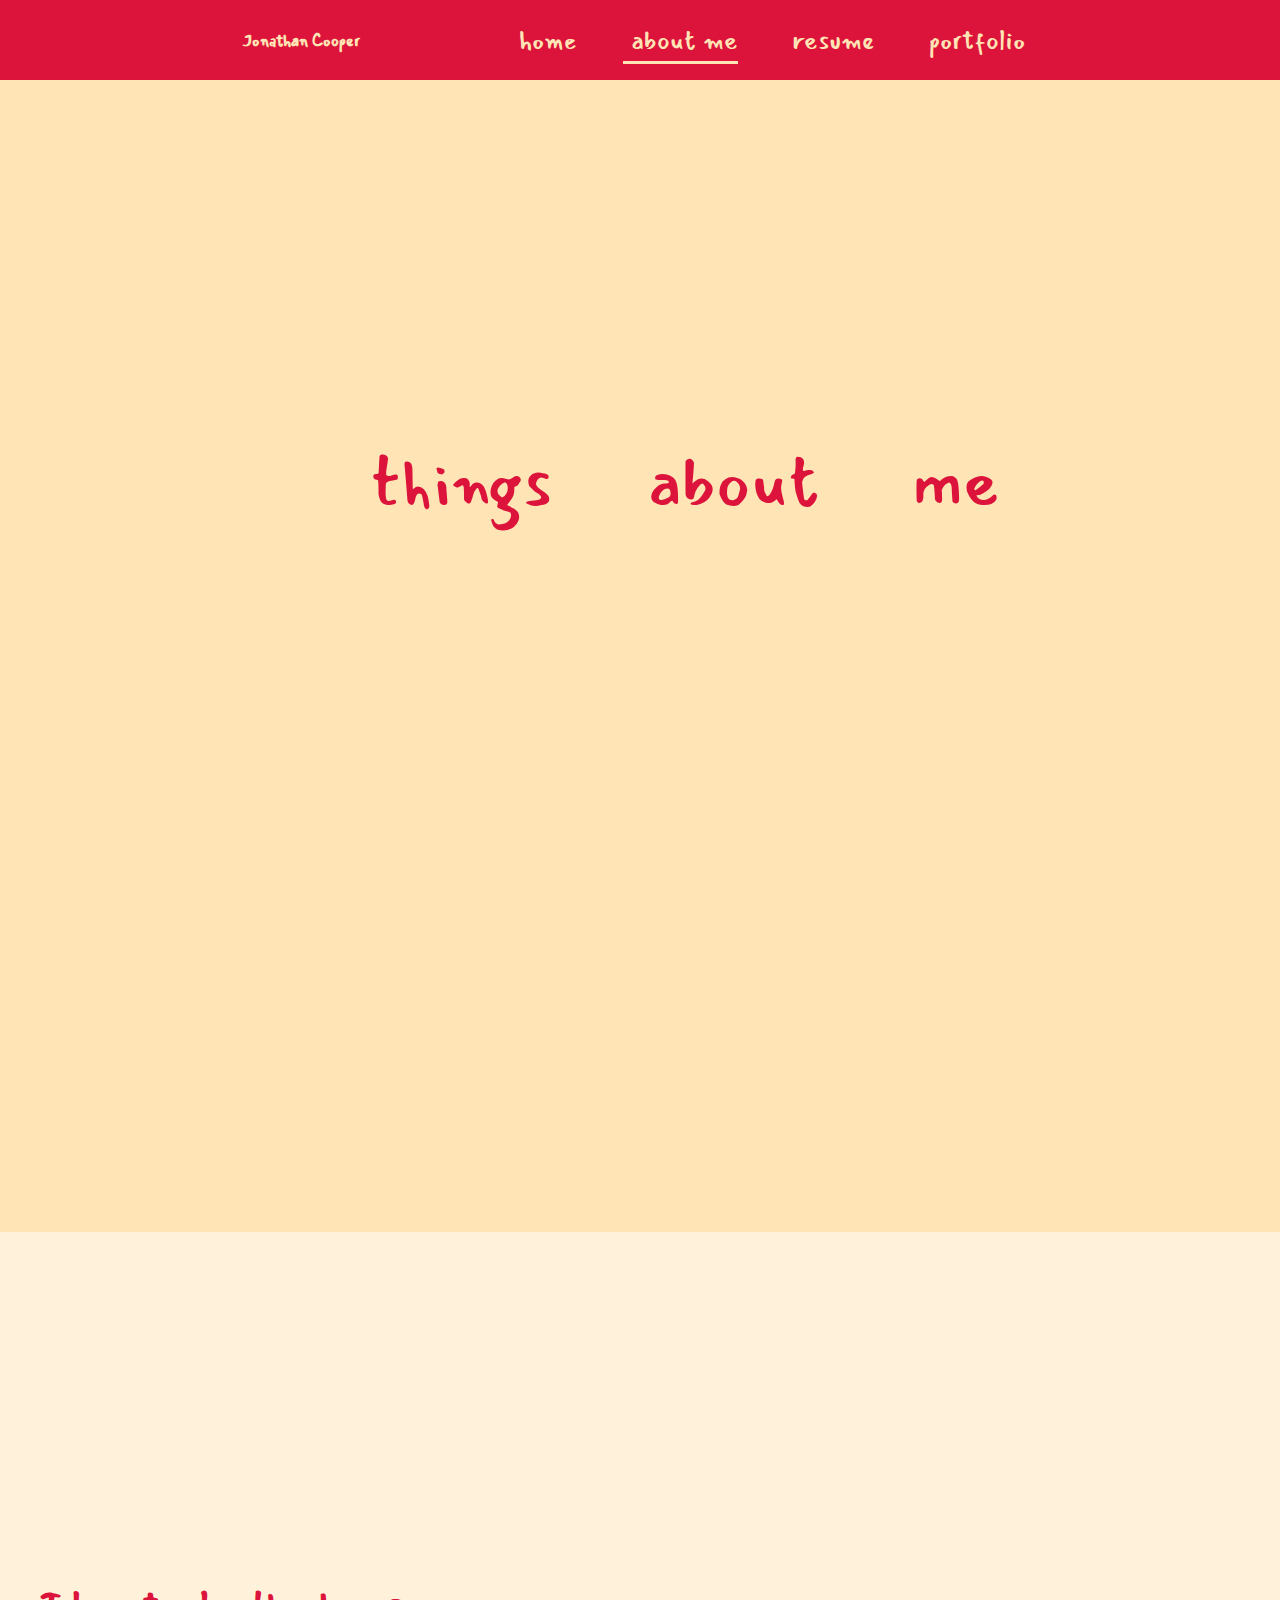
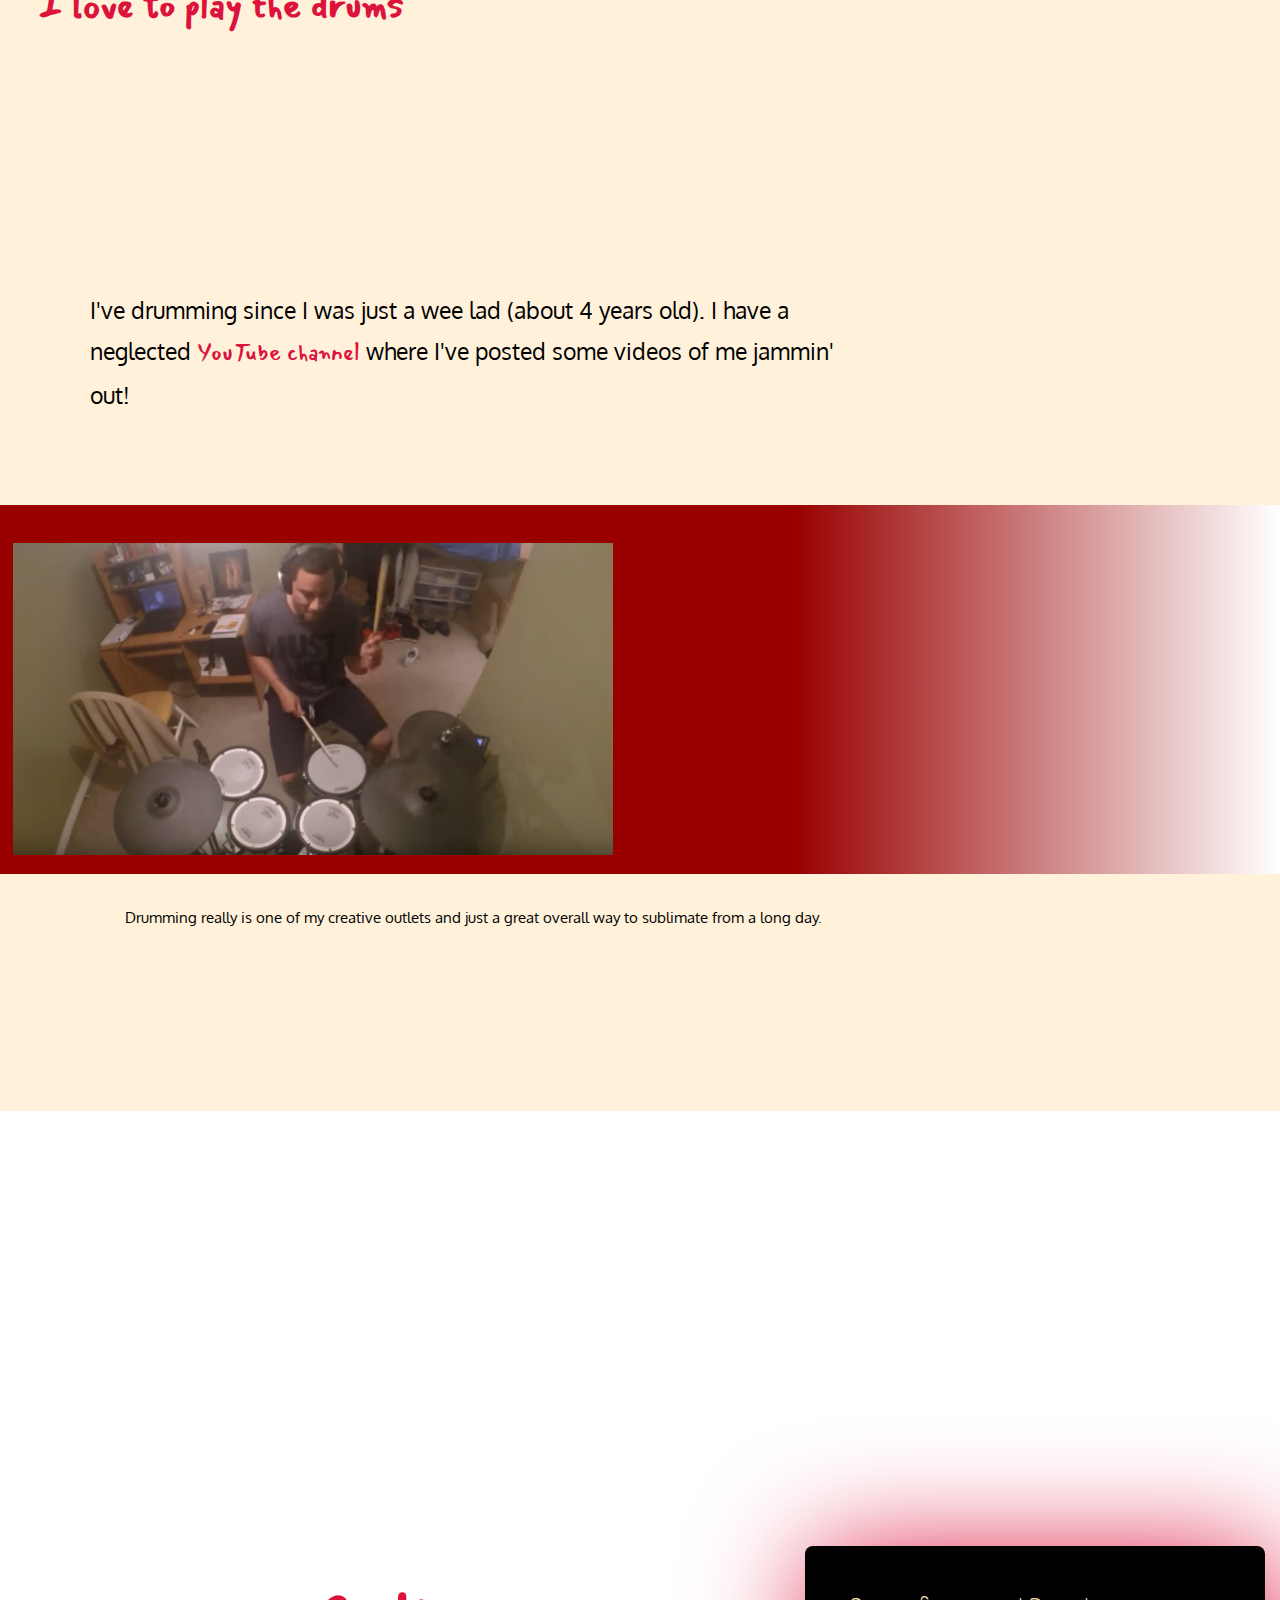
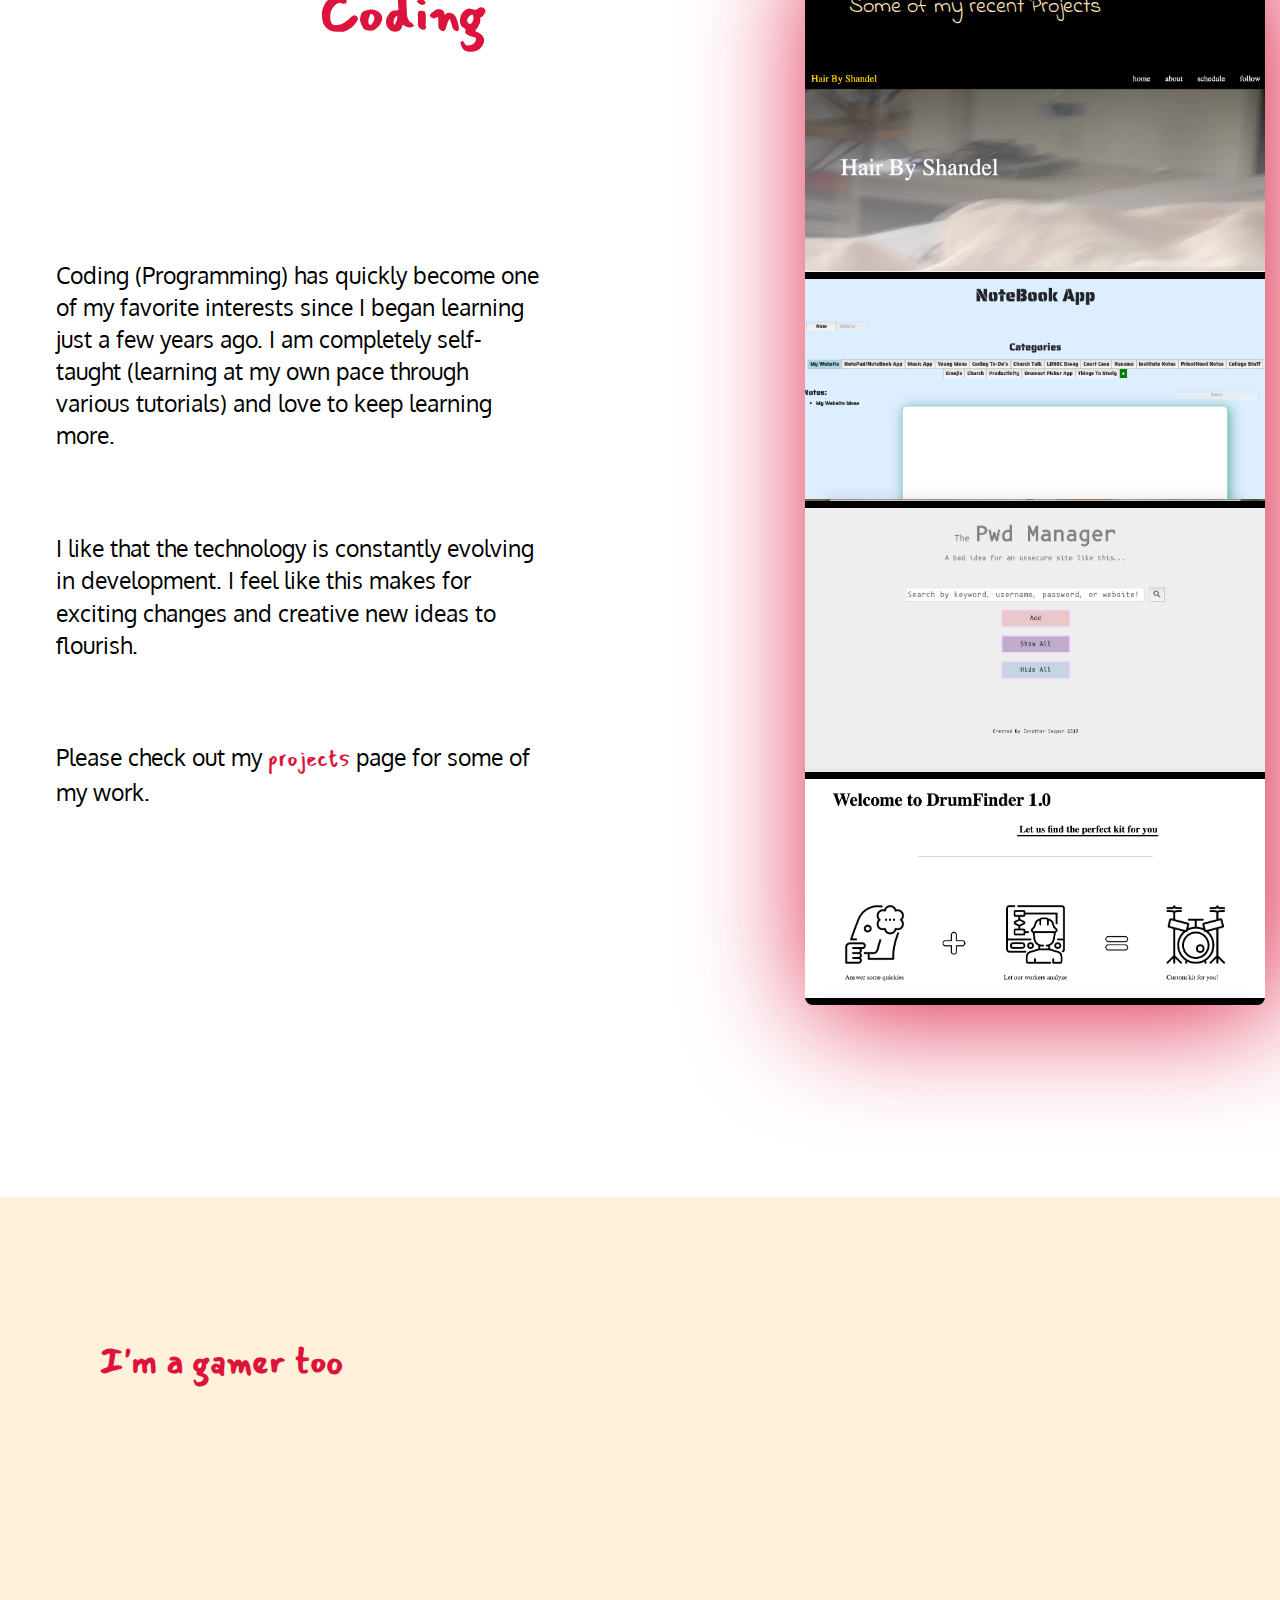
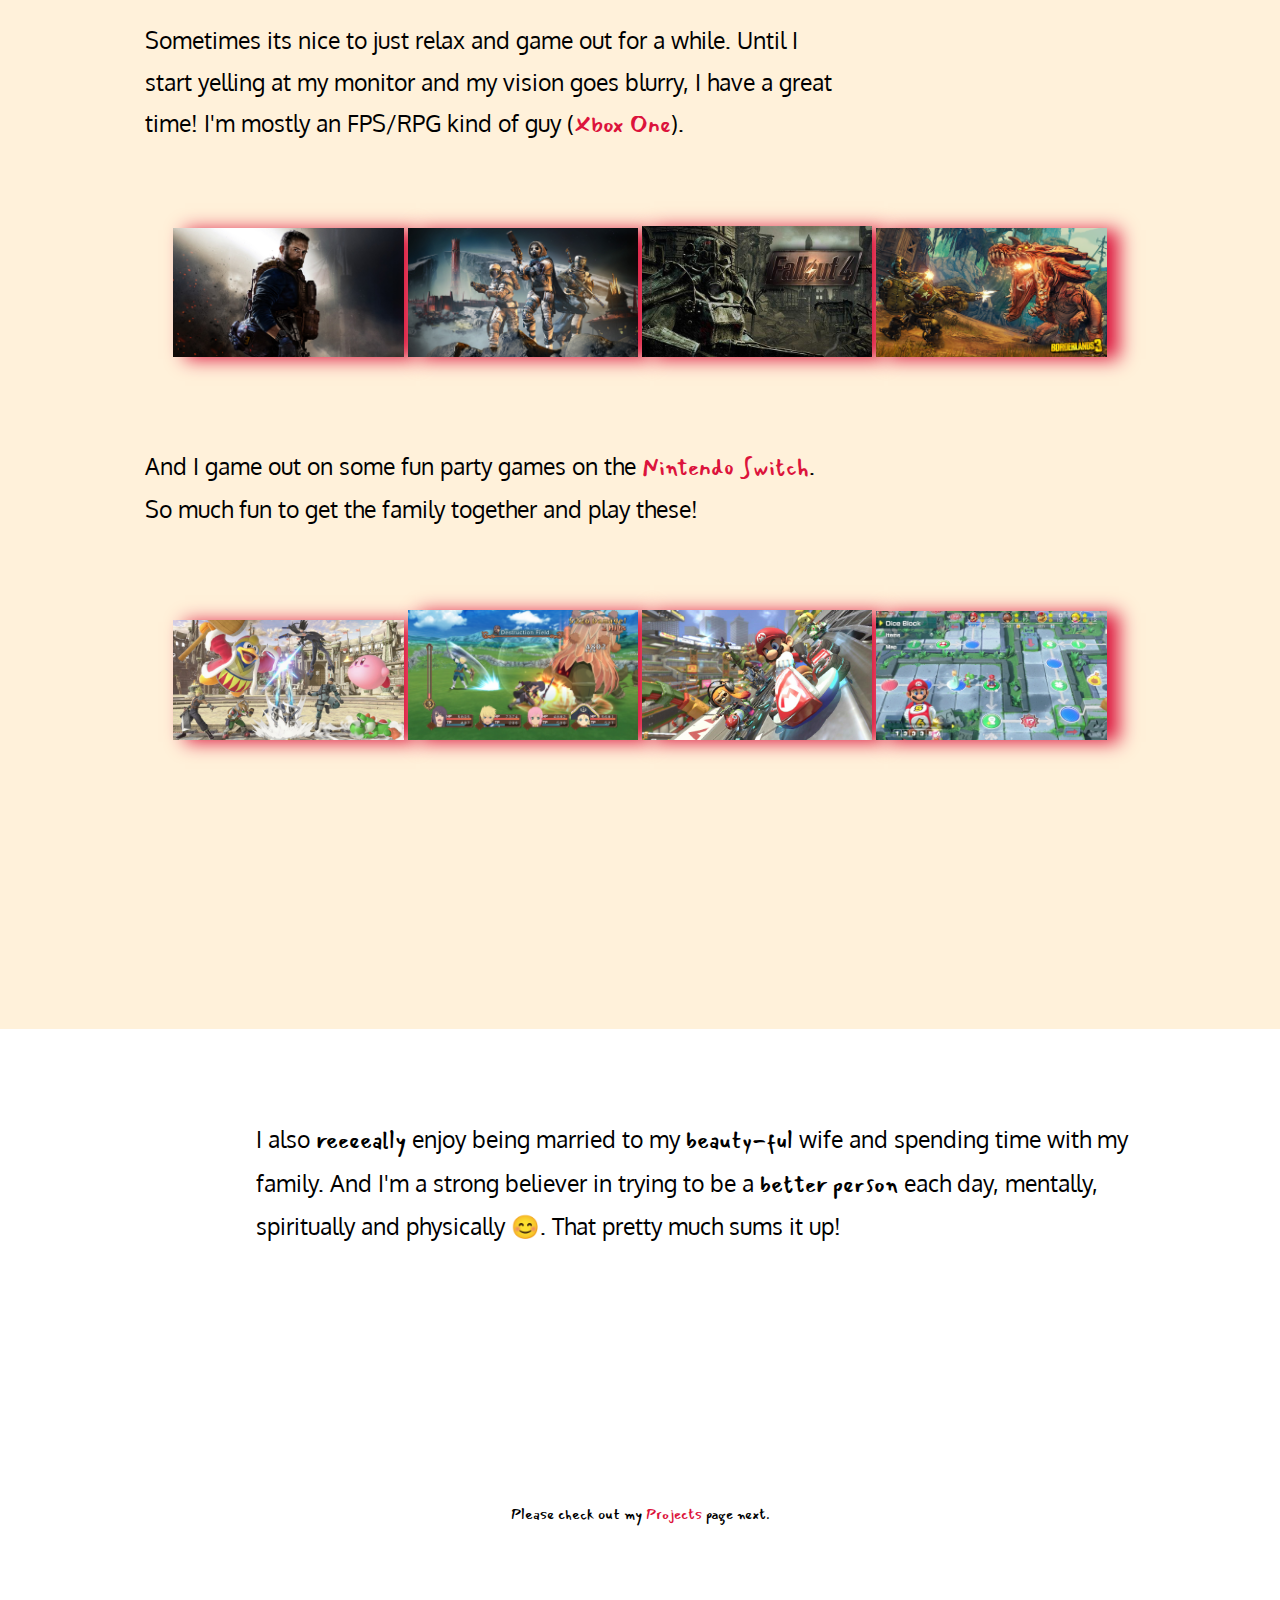
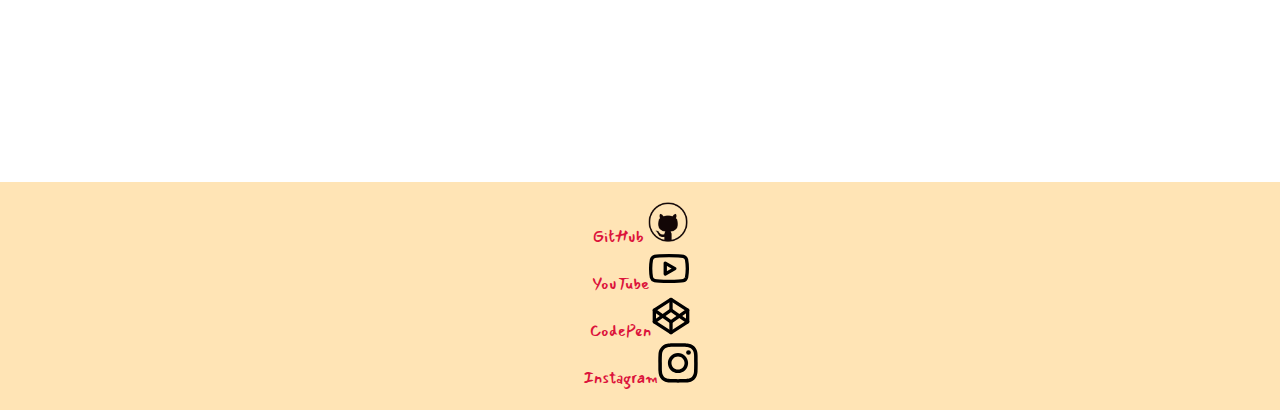
==== commit b5c949dd: "done for now with js for about page. Now working on js for portfolio page" ====
--- a/about.html
+++ b/about.html
@@ -45,7 +45,7 @@
     <section id="drummingSection">
       <h2>I love to play the drums</h2>
       <p>
-        I've drumming since I was just wee lad (about 4 years old). I have a
+        I've drumming since I was just a wee lad (about 4 years old). I have a
         neglected
         <a
           href="https://www.youtube.com/channel/UCEnHYoOPw05HXXUuQhsHiMg?view_as=subscriber"
@@ -116,19 +116,22 @@
           />
         </a>
       </div>
+      <div id="preview">
+        <img src="" alt="current hover" />
+      </div>
     </section>
     <section id="gamingSection">
       <h2>I'm a gamer too</h2>
       <p>
         Sometimes its nice to just relax and game out for a while. Until I start
-        yelling at my monitor, I have a great time! I'm mostly an FPS/RPG kind
-        of guy (<a href="">Xbox One</a>).
+        yelling at my monitor and my vision goes blurry, I have a great time!
+        I'm mostly an FPS/RPG kind of guy (<a href="">Xbox One</a>).
       </p>
       <div id="xboxList" class="gamesList">
         <img src="./resources/games/callofduty.jpeg" alt="Call of Duty" />
-        <!-- <img src="./resources/games/destiny.jpg" alt="Destiny2" />
+        <img src="./resources/games/destiny.jpg" alt="Destiny2" />
         <img src="./resources/games/fallout.jpeg" alt="Fallout" />
-        <img src="./resources/games/borderlands.png" alt="Borderlands" /> -->
+        <img src="./resources/games/borderlands.png" alt="Borderlands" />
       </div>
 
       <p>
@@ -138,9 +141,9 @@
       </p>
       <div id="switchList" class="gamesList">
         <img src="./resources/games/ssb.jpg" alt="super smash bros." />
-        <!-- <img src="./resources/games/tales.jpg" alt="tales of versperia" />
+        <img src="./resources/games/tales.jpg" alt="tales of versperia" />
         <img src="./resources/games/mk.jpg" alt="mario kart" />
-        <img src="./resources/games/mp.jpg" alt="mario party" /> -->
+        <img src="./resources/games/mp.jpg" alt="mario party" />
       </div>
     </section>
     <section id="outro">
--- a/css/about.css
+++ b/css/about.css
@@ -48,7 +48,7 @@
   position: fixed;
   height: 60px;
   width: 100%;
-  z-index: 2;
+  z-index: 10;
   font-size: 22px;
 }
 nav div {
@@ -58,6 +58,11 @@
   overflow: hidden;
   align-items: center;
 }
+nav div h4 {
+  margin-right: 10%;
+  transition-duration: 0.3s;
+  padding-left: 10px;
+}
 nav div h4 a {
   color: moccasin;
 }
@@ -77,10 +82,6 @@
   animation-duration: 0.3s;
   animation-timing-function: ease-in-out;
   animation-play-state: running;
-}
-nav div h4 {
-  margin-right: 10%;
-  transition-duration: 0.3s;
 }
 #intro {
   height: 128vh;
@@ -179,6 +180,8 @@
   align-self: center;
   /* background-color: rgba(153, 0, 0, 1); */
   background-color: #000;
+  position: relative;
+  z-index: 2;
 }
 #carosel p {
   font-family: "Indie Flower", cursive;
@@ -191,6 +194,19 @@
 #carosel img {
   width: 100%;
 }
+#preview {
+  position: absolute;
+  display: block;
+  left: 0;
+  margin-top: 20%;
+  transition-duration: 0.8s;
+  opacity: 0;
+  z-index: 1;
+}
+#preview img {
+  position: relative;
+  width: 100%;
+}
 #gamingSection {
   padding: 8% 5% 22%;
 }
@@ -208,7 +224,7 @@
   width: 20%;
 }
 #switchList img {
-  width: 25%;
+  width: 20%;
 }
 #outro p {
   margin-left: 20%;
@@ -265,6 +281,10 @@
     cursor: pointer;
     display: initial;
   }
+  nav div h4 {
+    align-self: flex-start;
+    padding: 20px;
+  }
   #codingSection {
     display: flex;
     flex-direction: column;
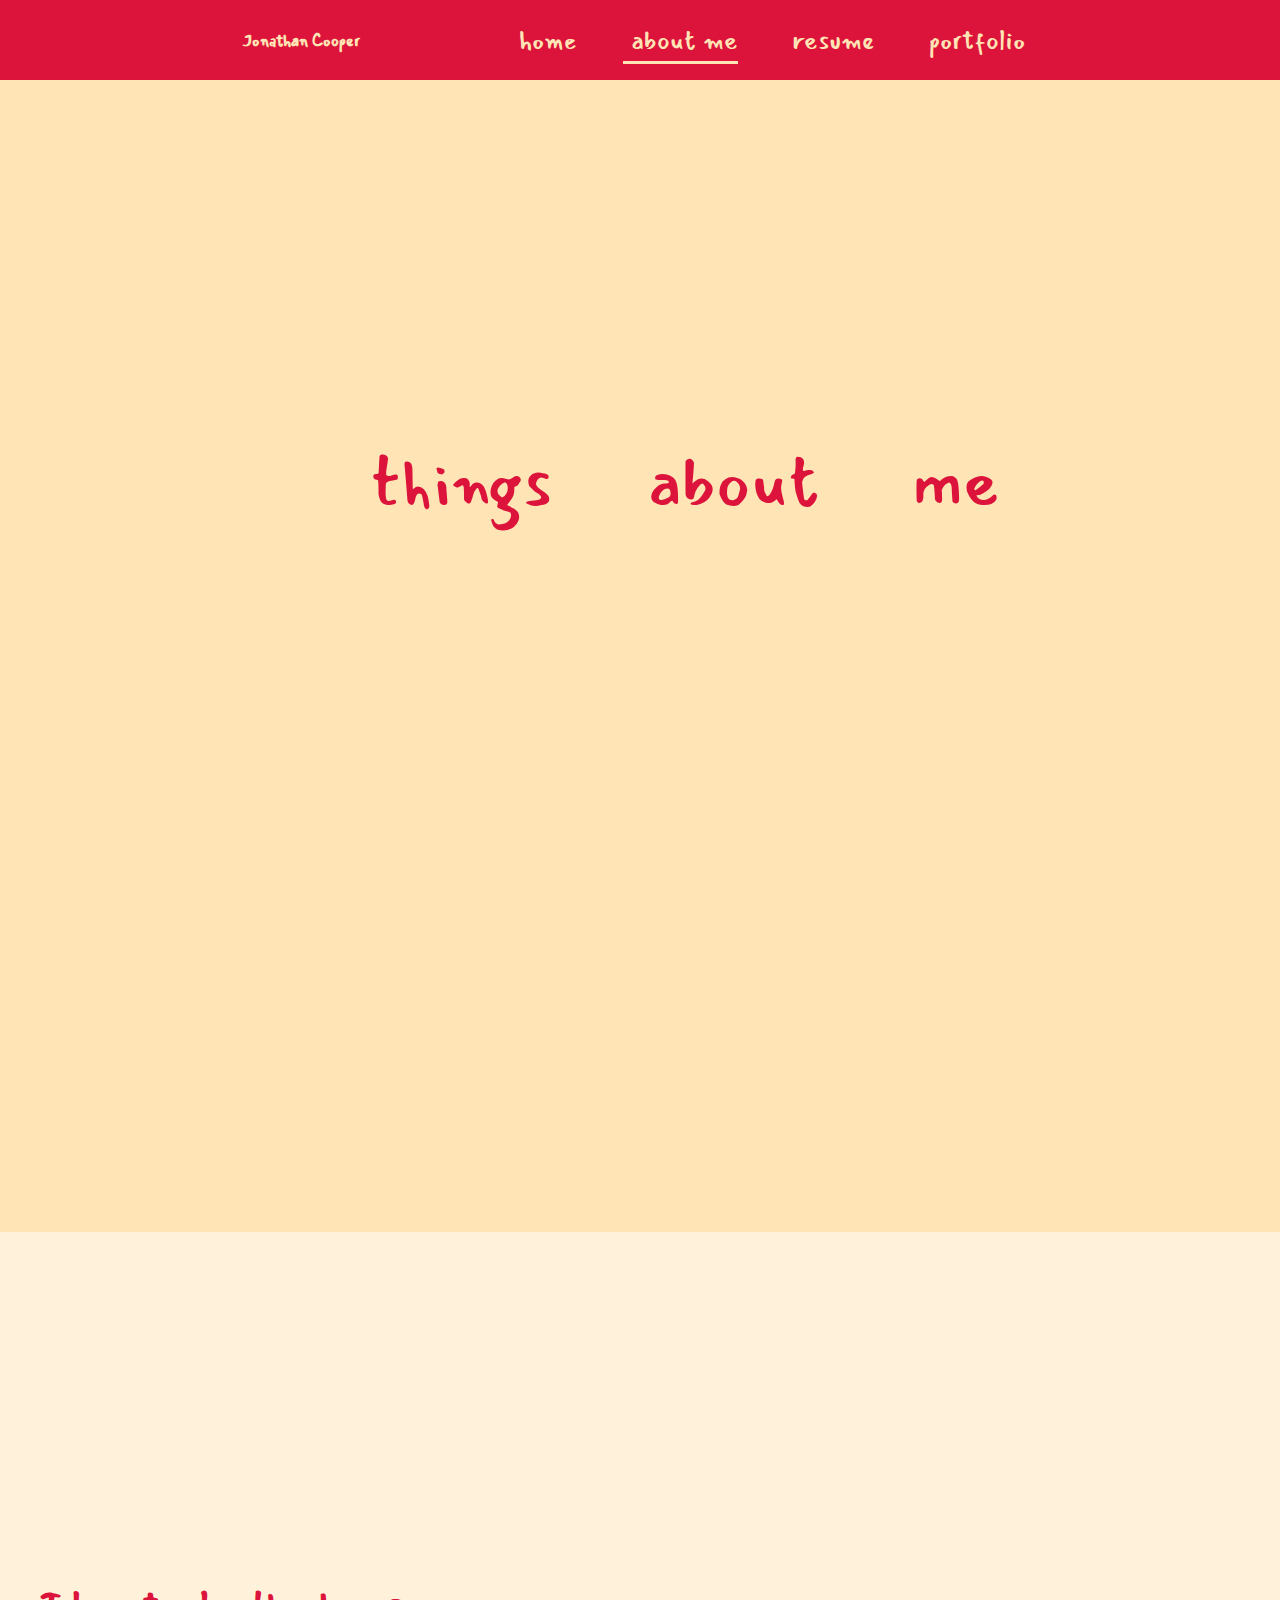
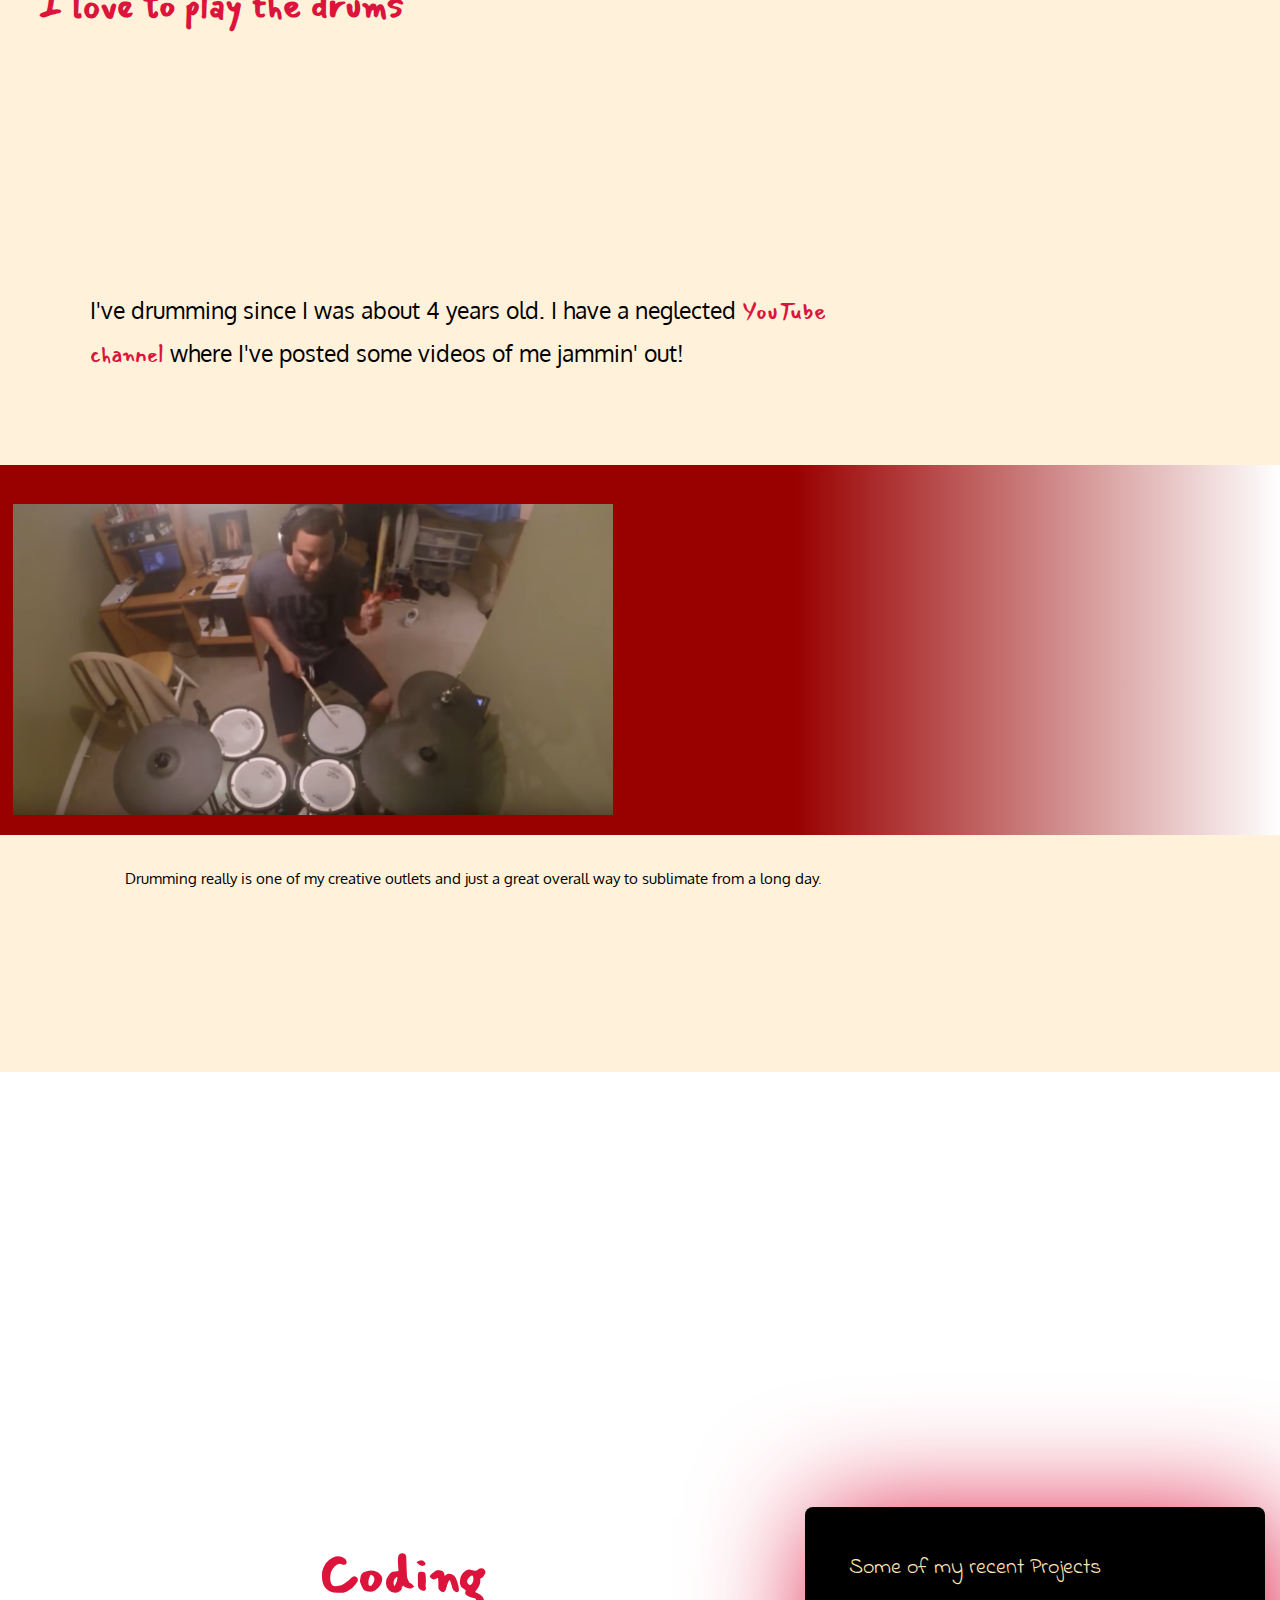
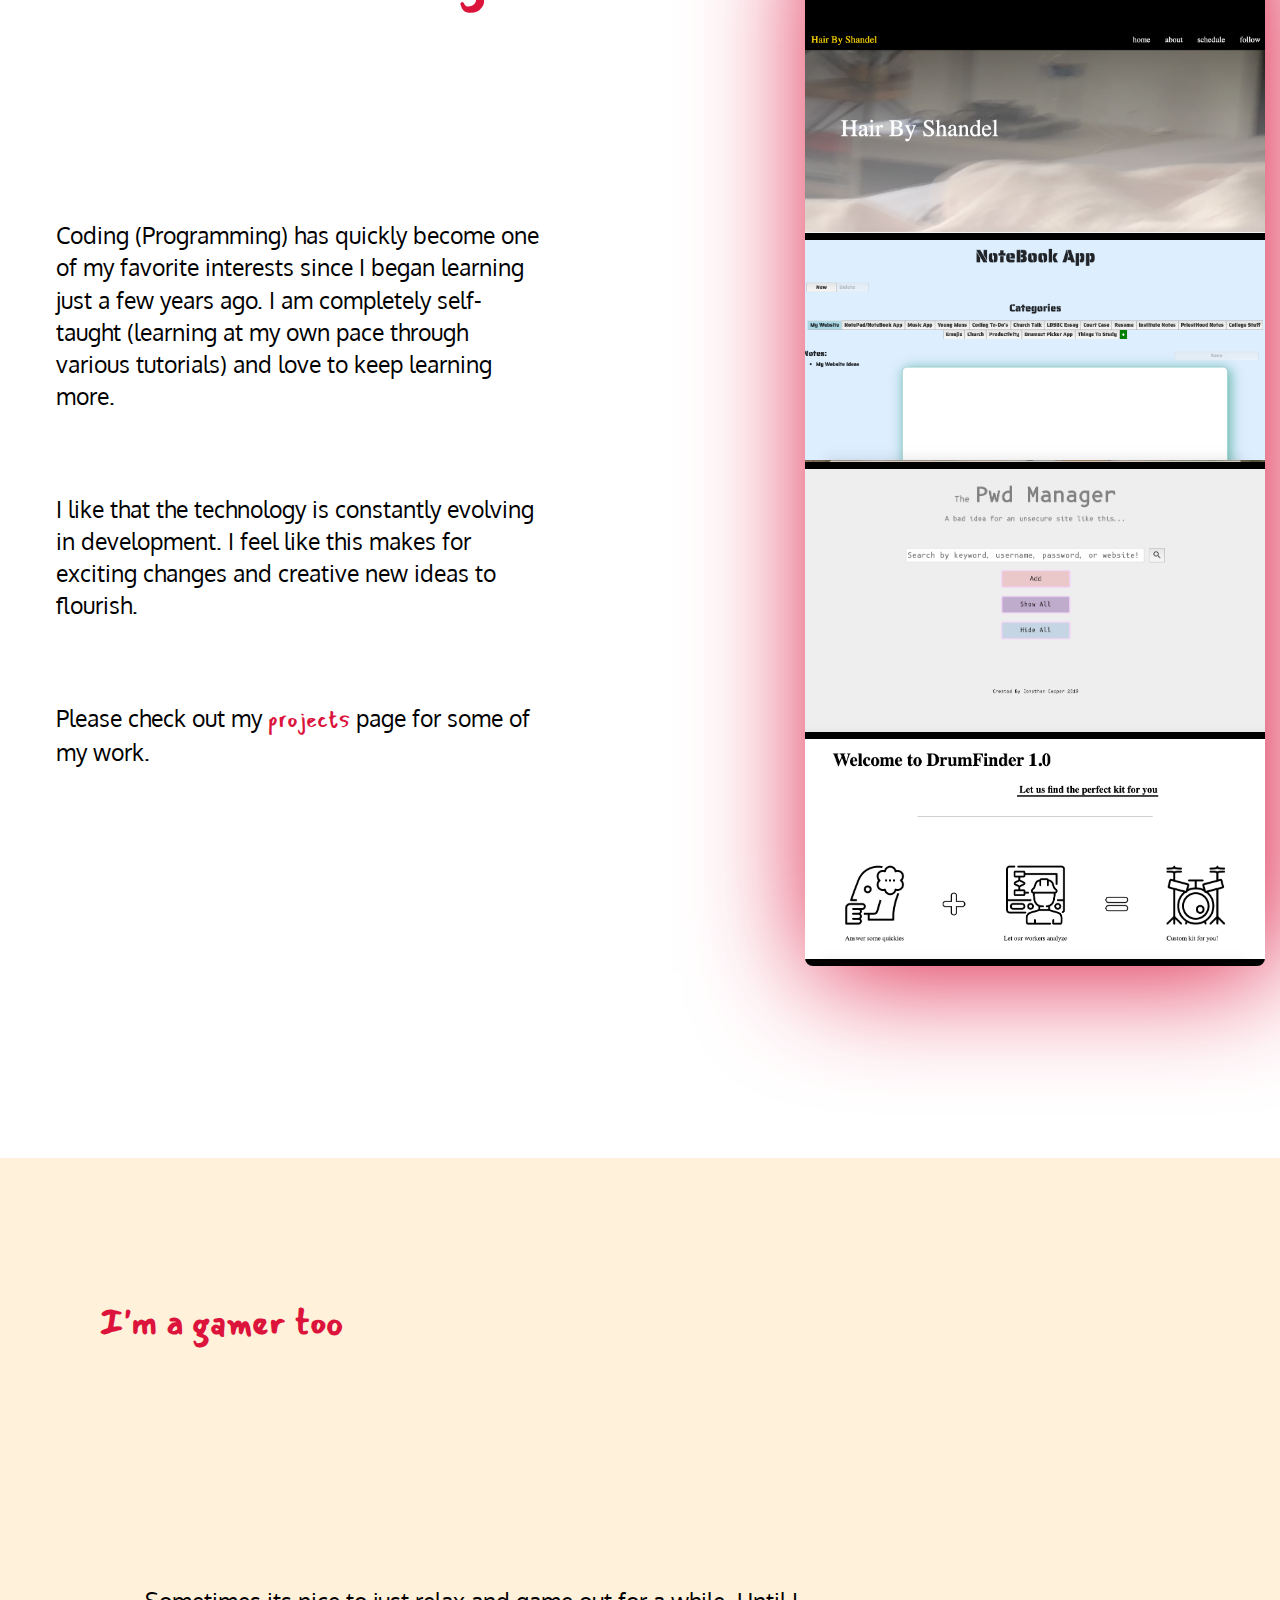
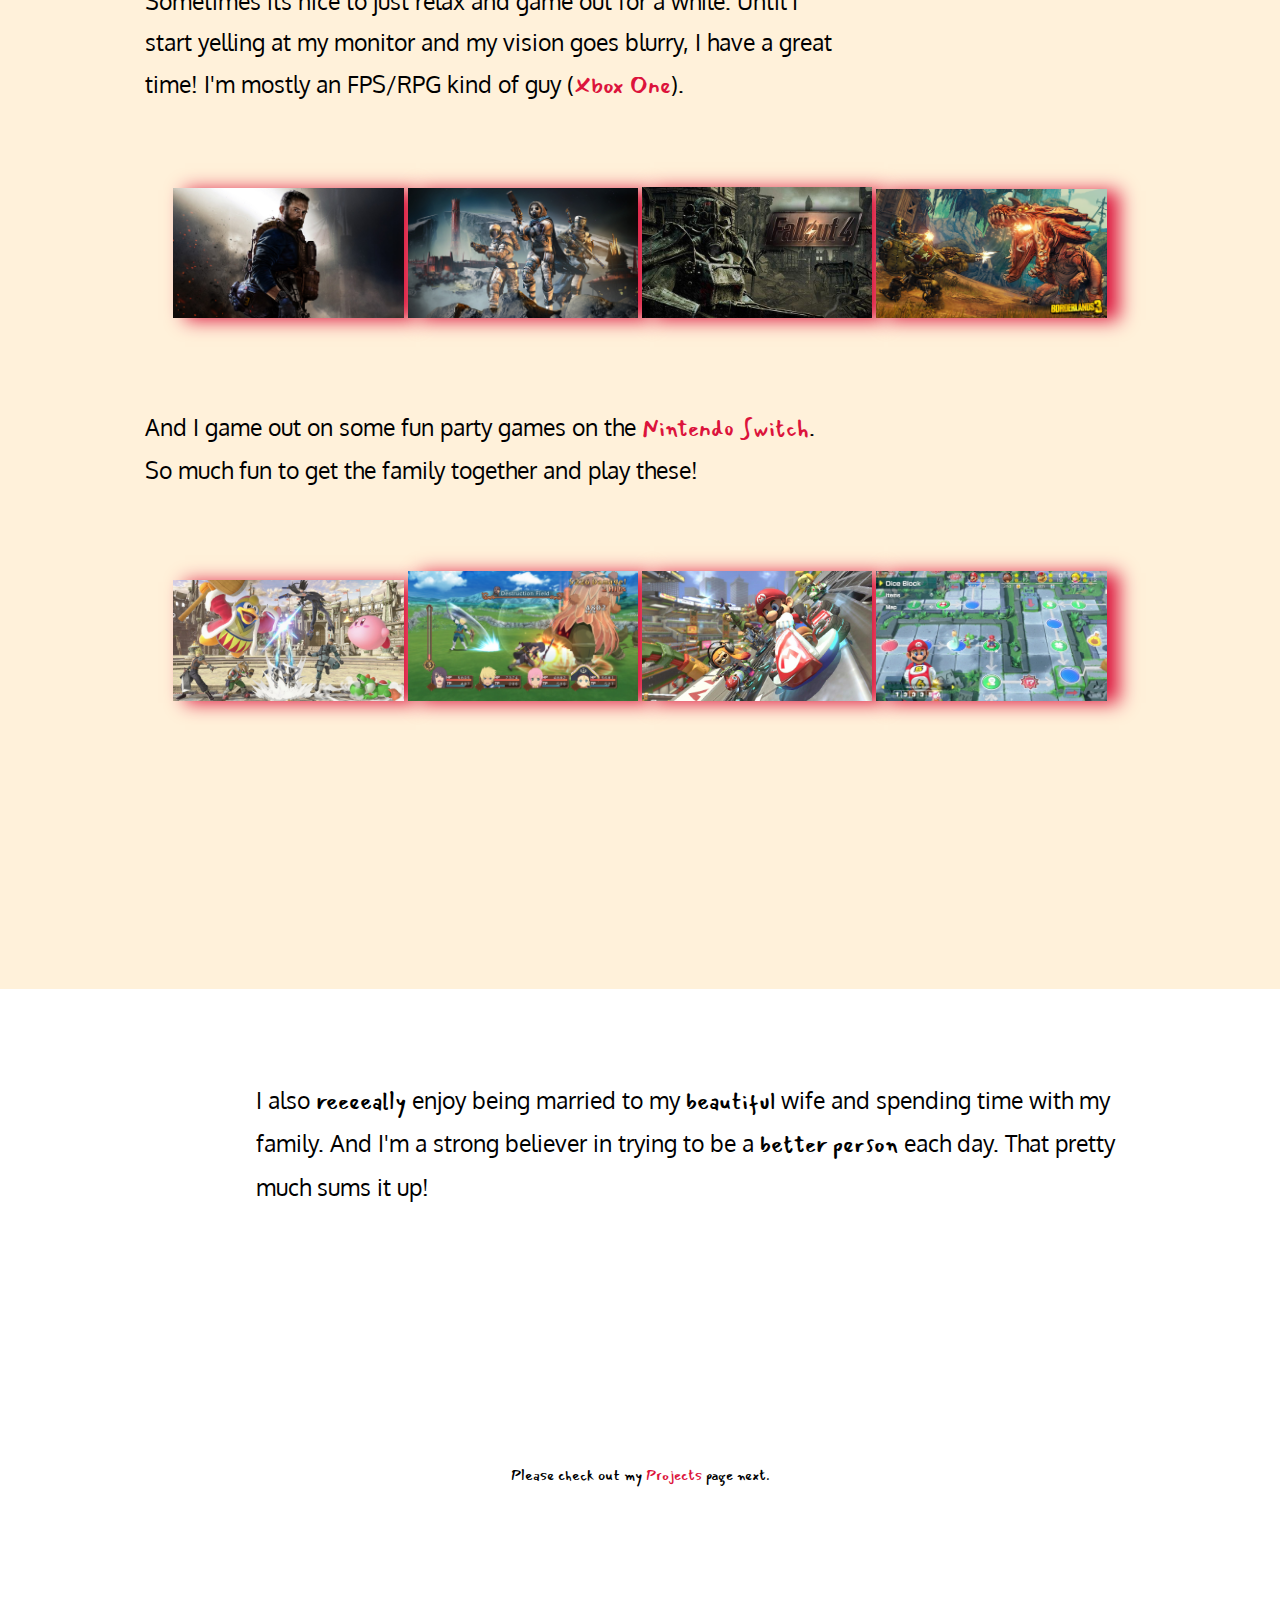
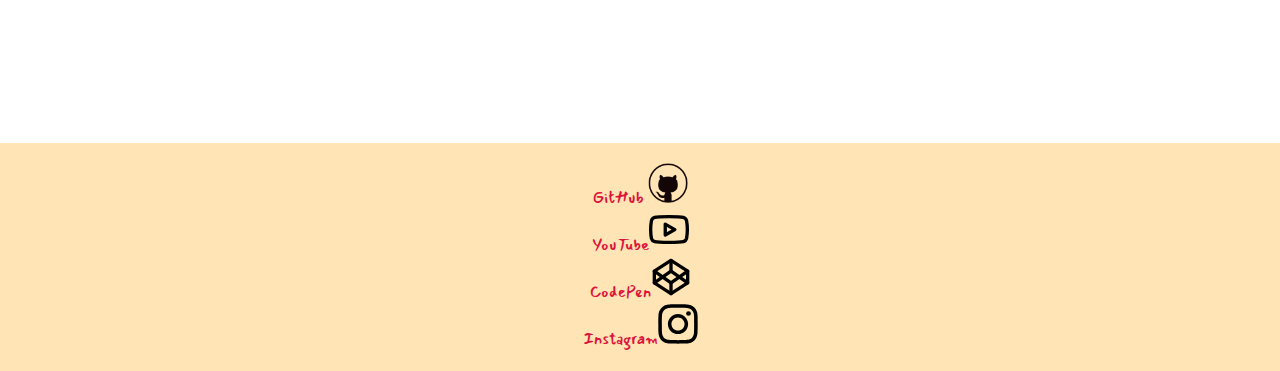
==== commit 9847319d: "updated some broken settings" ====
--- a/about.html
+++ b/about.html
@@ -45,8 +45,7 @@
     <section id="drummingSection">
       <h2>I love to play the drums</h2>
       <p>
-        I've drumming since I was just a wee lad (about 4 years old). I have a
-        neglected
+        I've drumming since I was about 4 years old. I have a neglected
         <a
           href="https://www.youtube.com/channel/UCEnHYoOPw05HXXUuQhsHiMg?view_as=subscriber"
           target="_blank"
@@ -149,9 +148,9 @@
     <section id="outro">
       <p>
         I also <span>reeeeally</span> enjoy being married to my
-        <span>beauty-ful</span> wife and spending time with my family. And I'm a
-        strong believer in trying to be a <span>better person</span> each day,
-        mentally, spiritually and physically 😊. That pretty much sums it up!
+        <span>beautiful</span> wife and spending time with my family. And I'm a
+        strong believer in trying to be a <span>better person</span> each day.
+        That pretty much sums it up!
       </p>
     </section>
     <p id="finalLink">
--- a/css/about.css
+++ b/css/about.css
@@ -1,9 +1,12 @@
+/* prefixed by https://autoprefixer.github.io (PostCSS: v7.0.26, autoprefixer: v9.7.3) */
+
 * {
   padding: 0;
   margin: 0;
   list-style: none;
   text-decoration: none;
   font-family: "Mansalva", cursive;
+  -webkit-box-sizing: border-box;
   box-sizing: border-box;
 }
 a {
@@ -19,6 +22,9 @@
   display: none;
 }
 .flex {
+  -webkit-box-orient: vertical;
+  -webkit-box-direction: normal;
+  -ms-flex-direction: column;
   flex-direction: column;
   height: 55vh;
   position: relative;
@@ -36,11 +42,15 @@
   height: 80px;
   width: 100%;
   position: relative;
+  -webkit-transition-duration: 0.3s;
+  -o-transition-duration: 0.3s;
   transition-duration: 0.3s;
   background-color: crimson;
 }
 #burger {
   display: none;
+  -webkit-transition-duration: 1.5s;
+  -o-transition-duration: 1.5s;
   transition-duration: 1.5s;
 }
 .scrollNav {
@@ -52,14 +62,22 @@
   font-size: 22px;
 }
 nav div {
+  display: -webkit-box;
+  display: -ms-flexbox;
   display: flex;
+  -webkit-box-pack: center;
+  -ms-flex-pack: center;
   justify-content: center;
   height: 100%;
   overflow: hidden;
+  -webkit-box-align: center;
+  -ms-flex-align: center;
   align-items: center;
 }
 nav div h4 {
   margin-right: 10%;
+  -webkit-transition-duration: 0.3s;
+  -o-transition-duration: 0.3s;
   transition-duration: 0.3s;
   padding-left: 10px;
 }
@@ -72,15 +90,21 @@
   font-size: 26px;
 }
 nav div li a {
+  -webkit-transition-duration: 0.2s;
+  -o-transition-duration: 0.2s;
   transition-duration: 0.2s;
   padding-left: 8px;
   margin: 8px;
   color: moccasin;
 }
 nav div li a:hover {
+  -webkit-animation-name: jiggle;
   animation-name: jiggle;
+  -webkit-animation-duration: 0.3s;
   animation-duration: 0.3s;
+  -webkit-animation-timing-function: ease-in-out;
   animation-timing-function: ease-in-out;
+  -webkit-animation-play-state: running;
   animation-play-state: running;
 }
 #intro {
@@ -101,6 +125,8 @@
   font-size: 70px;
   color: crimson;
   margin-left: 7%;
+  -webkit-transition-duration: 0.3s;
+  -o-transition-duration: 0.3s;
   transition-duration: 0.3s;
 }
 #underline {
@@ -127,6 +153,18 @@
 }
 .focusDiv {
   background: rgb(153, 0, 0);
+  background: -webkit-gradient(
+    linear,
+    left top,
+    right top,
+    color-stop(62%, rgba(153, 0, 0, 1)),
+    to(rgba(255, 255, 255, 1))
+  );
+  background: -o-linear-gradient(
+    left,
+    rgba(153, 0, 0, 1) 62%,
+    rgba(255, 255, 255, 1) 100%
+  );
   background: linear-gradient(
     90deg,
     rgba(153, 0, 0, 1) 62%,
@@ -154,11 +192,16 @@
   margin-top: 30px;
 }
 #codingSection {
+  display: -webkit-box;
+  display: -ms-flexbox;
   display: flex;
+  -webkit-box-pack: center;
+  -ms-flex-pack: center;
   justify-content: center;
   padding: 15% 0;
 }
 #codingSection div:nth-of-type(1) {
+  -ms-flex-preferred-size: 70%;
   flex-basis: 70%;
 }
 #codingSection h2 {
@@ -172,11 +215,16 @@
   line-height: 1.4;
 }
 #carosel {
+  height: -webkit-fit-content;
+  height: -moz-fit-content;
   height: fit-content;
   width: 40%;
+  -webkit-box-shadow: 8px 8px 118px crimson;
   box-shadow: 8px 8px 118px crimson;
   border-radius: 8px;
   margin-right: 15px;
+  -ms-flex-item-align: center;
+  -ms-grid-row-align: center;
   align-self: center;
   /* background-color: rgba(153, 0, 0, 1); */
   background-color: #000;
@@ -199,6 +247,8 @@
   display: block;
   left: 0;
   margin-top: 20%;
+  -webkit-transition-duration: 0.8s;
+  -o-transition-duration: 0.8s;
   transition-duration: 0.8s;
   opacity: 0;
   z-index: 1;
@@ -215,9 +265,12 @@
 }
 .gamesList {
   text-align: center;
+  width: -webkit-fit-content;
+  width: -moz-fit-content;
   width: fit-content;
 }
 .gamesList img {
+  -webkit-box-shadow: 12px 2px 18px crimson;
   box-shadow: 12px 2px 18px crimson;
 }
 #xboxList img {
@@ -231,11 +284,36 @@
   width: 70%;
 }
 #outro span {
+  -webkit-animation-name: sparkle;
   animation-name: sparkle;
+  -webkit-animation-duration: 11s;
   animation-duration: 11s;
+  -webkit-animation-timing-function: ease-in-out;
   animation-timing-function: ease-in-out;
+  -webkit-animation-iteration-count: infinite;
   animation-iteration-count: infinite;
+  -webkit-animation-delay: 0.3s;
   animation-delay: 0.3s;
+}
+@-webkit-keyframes sparkle {
+  0% {
+    color: crimson;
+  }
+  20% {
+    color: #e33d8f;
+  }
+  40% {
+    color: #c41fd8;
+  }
+  60% {
+    color: #7227e0;
+  }
+  80% {
+    color: #ed84a5;
+  }
+  100% {
+    color: #d81f69;
+  }
 }
 @keyframes sparkle {
   0% {
@@ -270,6 +348,8 @@
 footer ul {
   width: 100%;
   display: column;
+  -webkit-box-pack: center;
+  -ms-flex-pack: center;
   justify-content: center;
 }
 
@@ -282,12 +362,20 @@
     display: initial;
   }
   nav div h4 {
+    -ms-flex-item-align: start;
     align-self: flex-start;
     padding: 20px;
   }
   #codingSection {
+    display: -webkit-box;
+    display: -ms-flexbox;
     display: flex;
+    -webkit-box-orient: vertical;
+    -webkit-box-direction: normal;
+    -ms-flex-direction: column;
     flex-direction: column;
+    -webkit-box-pack: center;
+    -ms-flex-pack: center;
     justify-content: center;
   }
   #codingSection p {
